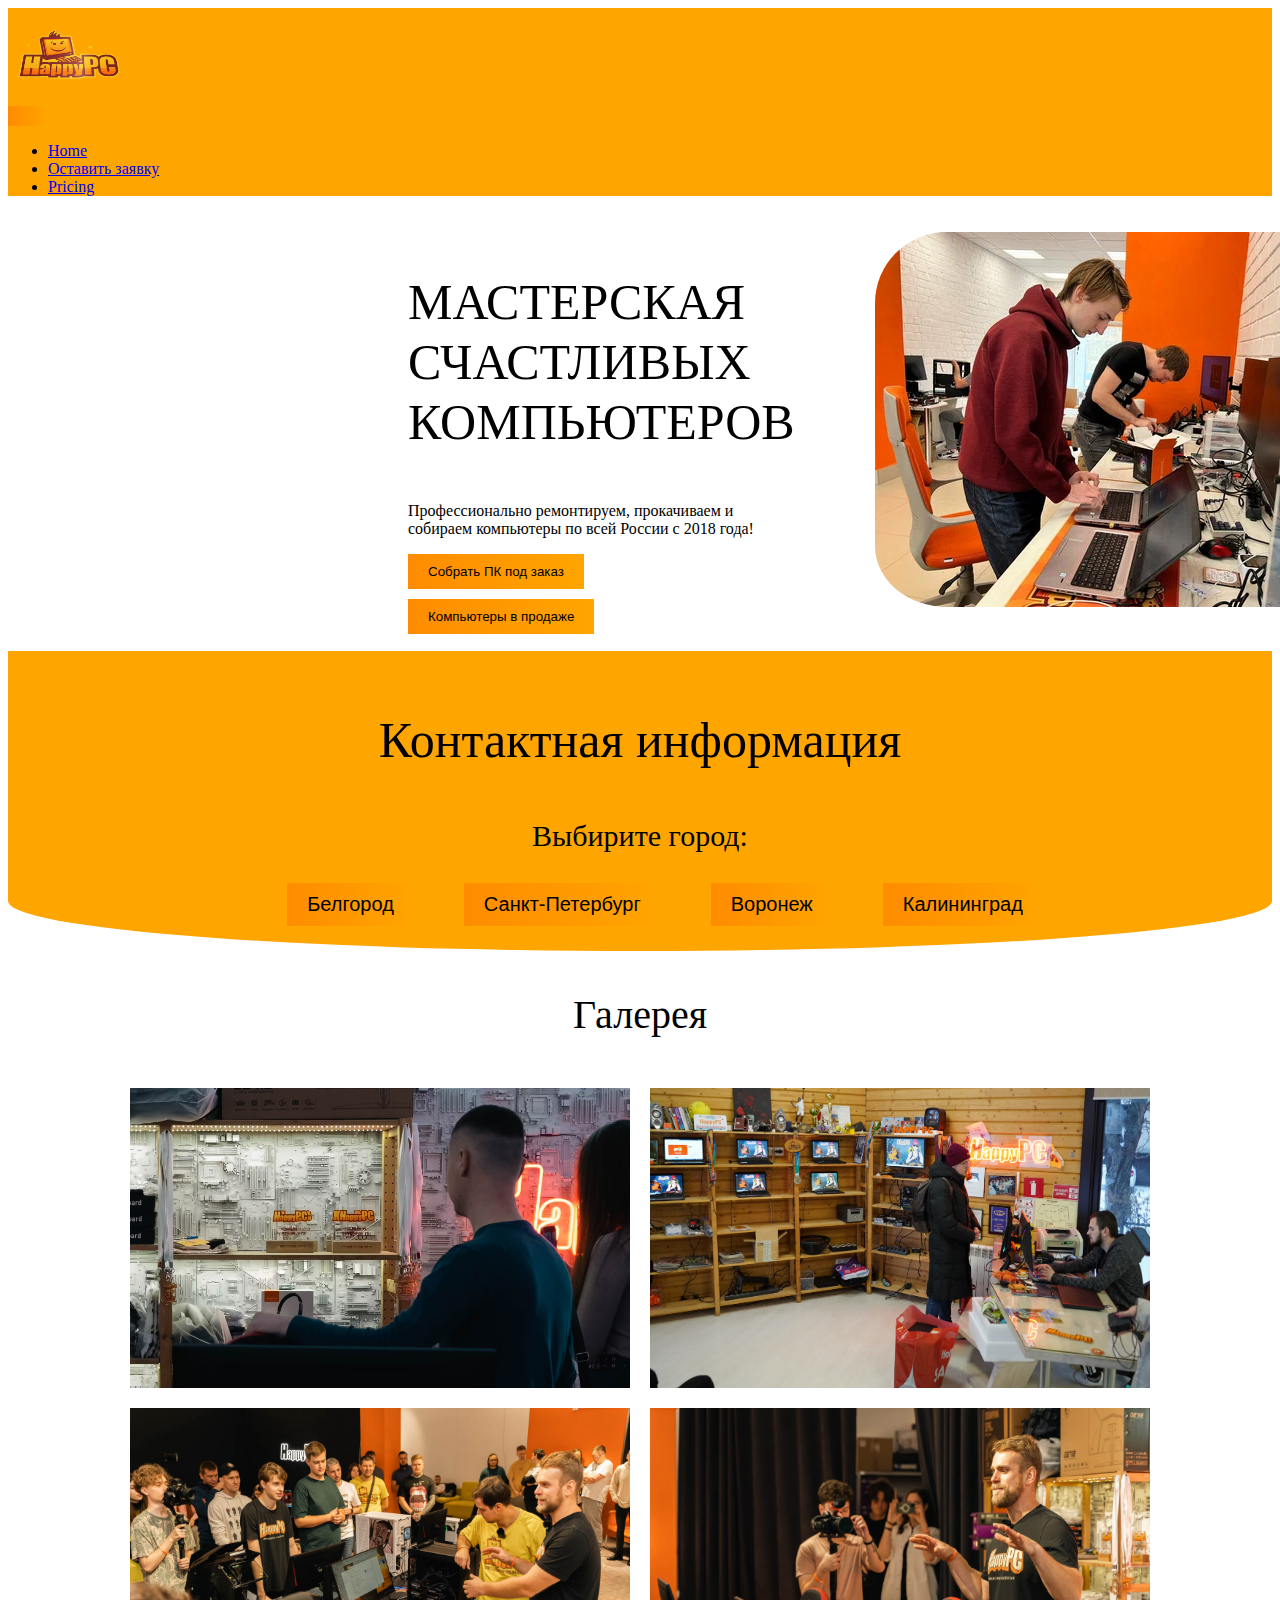
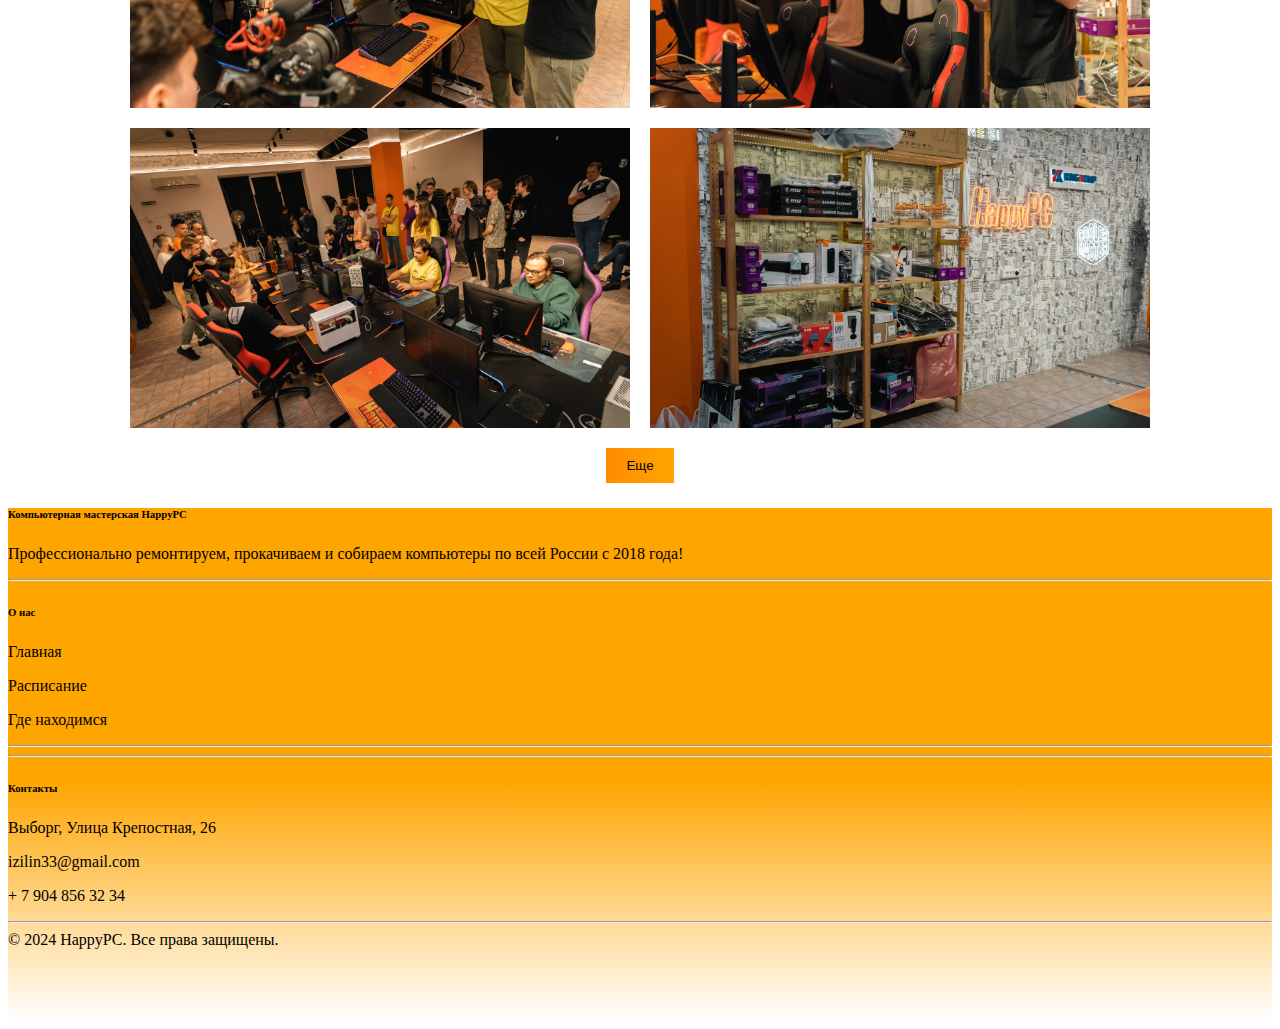
==== index.html @ 96ddf04e "commit" ====
<!DOCTYPE html>
<html lang="en">
<head>
    <meta charset="UTF-8">
    <meta name="viewport" content="width=device-width, initial-scale=1.0">
    <link href="https://cdn.jsdelivr.net/npm/bootstrap@5.0.2/dist/css/bootstrap.min.css" rel="stylesheet" integrity="sha384-EVSTQN3/azprG1Anm3QDgpJLIm9Nao0Yz1ztcQTwFspd3yD65VohhpuuCOmLASjC" crossorigin="anonymous">
    <link rel="stylesheet" href="./style/main.css">
    <link rel="stylesheet" href="./style/header.css">
    <title>Document</title>
</head>
<body>
    <div></div>
    <header>
    <nav class="navbar navbar-expand-lg">
        <div class="container-fluid">
            <div class="container-fluid">
                <a class="navbar-brand" href="#">
                  <img src="./images/logo.png" alt="" width="120" height="90" class="d-inline-block align-text-top">
                </a>
              </div>
          <button class="navbar-toggler" type="button" data-bs-toggle="collapse" data-bs-target="#navbarNav" aria-controls="navbarNav" aria-expanded="false" aria-label="Toggle navigation">
            <span class="navbar-toggler-icon"></span>
          </button>
          <div class="collapse navbar-collapse" id="navbarNav">
            <ul class="navbar-nav">
              <li class="nav-item">
                <a class="link-dark nav-link" aria-current="page" href="./index.html">Home</a>
              </li>
              <li class="nav-item">
                <a class="link-dark nav-link" href="./views/test.html">Оставить заявку</a>
              </li>
              <li class="nav-item">
                <a class="link-dark nav-link" href="#">Pricing</a>
              </li>
            </ul>
          </div>
        </div>
      </nav>   
    </header>
<nav class="main">
    <div>
        <p class="main_text">МАСТЕРСКАЯ <br>СЧАСТЛИВЫХ <br>КОМПЬЮТЕРОВ</p>
        <p>Профессионально ремонтируем, прокачиваем и собираем компьютеры по всей России с 2018 года!</p>
        <div class="but1"><button >Собрать ПК под заказ</button></div>
      <div class="but2"><button>Компьютеры в продаже</button></div>
    </div>
    <div class="main_png">
<img src="./images/photo1.png" alt="" class="main_png">
    </div>
</nav>

<nav class="info">
  <p>Контактная информация</p>
  <div><p>Выбирите город:</p></div>
  <!-- Кнопки выбора городов -->
<div class="city_but">
  <div><button onclick="openModal('Белгород')">Белгород</button></div>
  <div><button onclick="openModal('Санкт-Петербург')">Санкт-Петербург</button></div>
  <div><button onclick="openModal('Воронеж')">Воронеж</button></div>
  <div><button onclick="openModal('Калининград')">Калининград</button></div>
</div>

<!-- Модальное окно -->
<div id="myModal" class="modal">
  <div class="modal-content">
    <span class="close" onclick="closeModal()">&times;</span>
    <h2 id="cityName"></h2>
    <p id="cityInfo"></p> <!-- Информация о городе будет здесь -->
    <div id="cityMap" style="height: 400px; width: 100%;"></div> <!-- Карта будет здесь -->
  </div>
</div>
</nav>

<nav class="nav_gallery">
  <p>Галерея</p>
  <div class="gallery">
    <img src="./images/image1.jpg" alt="Изображение 1">
    <img src="./images/image2.jpg" alt="Изображение 2">
    <img src="./images/image3.jpg" alt="Изображение 3">
    <img src="./images/image4.jpg" alt="Изображение 4">
    <img src="./images/image5.jpg" alt="Изображение 5">
    <img src="./images/image6.jpg" alt="Изображение 6">

  </div>

  <button id="moreBtn">Еще</button>

  <button id="hideBtn">Скрыть</button>
</nav>

    <footer
    class=" text-lg-start text-black"
    style="
    background: rgb(255,255,255);
background: linear-gradient(0deg, rgba(255,255,255,1) 0%, rgba(255,165,0,1) 47%);"
    >
<div class="container p-4 pb-0">
<section class="">
  <div class="row">
    <div class="col-md-3 col-lg-3 col-xl-3 mx-auto mt-3">
      <h6 class="text-uppercase mb-4 font-weight-bold">
        Компьютерная мастерская HappyPC
      </h6>
      <p>
        Профессионально ремонтируем, прокачиваем и собираем компьютеры по всей России с 2018 года!
      </p>
    </div>
    <hr class="w-100 clearfix d-md-none" />
    <div class="col-md-2 col-lg-2 col-xl-2 mx-auto mt-3">
      <h6 class="text-uppercase mb-4 font-weight-bold">О нас</h6>
      <p>
        <a class="text-black link-dark">Главная</a>
      </p>
      <p>
        <a class="text-black link-dark">Расписание</a>
      </p>
      <p>
        <a class="text-black link-dark">Где находимся</a>
      </p>
    </div>
    <hr class="w-100 clearfix d-md-none" />
    <hr class="w-100 clearfix d-md-none" />
    <div class="col-md-4 col-lg-3 col-xl-3 mx-auto mt-3">
      <h6 class="text-uppercase mb-4 font-weight-bold">Контакты</h6>
      <p><i class="fas fa-home mr-3"></i> Выборг, Улица Крепостная, 26</p>
      <p><i class="fas fa-envelope mr-3"></i> izilin33@gmail.com</p>
      <p><i class="fas fa-phone mr-3"></i> + 7 904 856 32 34</p>
    </div>
  </div>
</section>
<hr class="my-3">
<section class="p-3 pt-0">
  <div class="row d-flex align-items-center">
    <div class="col-md-7 col-lg-8 text-center text-md-start">
      <div >
        © 2024 HappyPC. Все права защищены.  
      </div>
    </div>
    <div class="col-md-5 col-lg-4 ml-lg-0 text-center text-md-end">
      <div class="header_logo_flex">
        <div><a href="https://vk.com/muzei_peresheika"><img src="./image/vk-logo.png" alt="" class="head_logo"></a></div>
        <div><a href="https://www.youtube.com/channel/UCB0Msej1hYHItmhLe5W6uoQ"><img src="./image/youtube-logo.png" alt="" class="head_logo"></a></div>
        <div><a href="adres.html"><img src="./image/map-logo.png" alt="" class="head_logo"></a></div>
        <div><a href="mailto:izilin33@gmail.com"><img src="./image/email-logo.png" alt="" class="head_logo"></a></div>
      </div>
    </div>
  </div>
</section>
</div>
</footer>
<script src="https://cdn.jsdelivr.net/npm/bootstrap@5.0.2/dist/js/bootstrap.bundle.min.js" integrity="sha384-MrcW6ZMFYlzcLA8Nl+NtUVF0sA7MsXsP1UyJoMp4YLEuNSfAP+JcXn/tWtIaxVXM" crossorigin="anonymous"></script>
<script src="./scrypt/gallery.js"></script>
</body>
</html>
---- style/main.css ----
.main{
    width: 700px;
    padding-left: 400px;
    display: flex;
}
.main_text{
    padding-top: 10px;
    font-size: 50px;
    line-height: 1.2;
}
.main_png{
    padding: 10px 20px 20px 40px;
} 

.main_png{
    border-radius: 20%;
}
.but1{
    padding-bottom: 10px;
}

nav.info{
background-color: #ffa500;
border-top-left-radius: 50% -50px;
  border-top-right-radius: 50% -50px;
  border-bottom-left-radius: 50% 50px;
  border-bottom-right-radius: 50% 50px;
  padding: 10px; /* Задайте необходимый отступ */
}
.info>p{
    text-align: center;
    font-size: 50px;
}
.info>div>p{
    text-align: center;
    font-size: 30px;
}
.city_but{
    display: flex;
    justify-content: center;
}
.city_but>div{
    padding-left: 50px;
    padding-bottom: 15px;
}
.city_but>div>button{
    font-size: 20px;
}

.nav_gallery>p{
    text-align: center;
    font-size: 40px;
}
.gallery {
    display: flex;
    flex-wrap: wrap;
    justify-content: center;
  }

  .gallery img {
    width: 500px; /* Измененная ширина */
    height: 300px; /* Измененная высота */
    margin: 10px;
    opacity: 1;
    transition: opacity 0.5s ease; /* Плавный переход для непрозрачности */
  }

  .additional {
    opacity: 0; /* Изначальная непрозрачность для дополнительных изображений */
  }

  #moreBtn {
    margin: 10px auto; /* Устанавливаем отступы по верхнему и нижнему краям и автоматическое выравнивание по горизонтали */
    display: block; /* Делаем кнопку блочным элементом, чтобы отступы применялись корректно */
    text-align: center; /* Выравниваем текст по центру */
  }

  #hideBtn {
    margin: 10px auto; /* Устанавливаем отступы по верхнему и нижнему краям и автоматическое выравнивание по горизонтали */
    display: none; /* Скрыть кнопку "Скрыть" по умолчанию */
    text-align: center; /* Выравниваем текст по центру */
  }
button {
    background: linear-gradient(to right, #ff8c00, #ffa500); /* Оранжевый градиент */
    color: #000; /* Черный цвет текста */
    border: none; /* Убираем границу */
    padding: 10px 20px; /* Отступы внутри кнопки */
    cursor: pointer; /* Изменяем курсор при наведении */
    transition: all 0.3s ease; /* Плавный переход */
  }
  /* Hover эффект */
  button:hover {
    transform: scale(1.05); /* Увеличение кнопки при наведении */
  }
      /* Стили для модального окна */
      .modal {
        display: none; /* Скрываем модальное окно по умолчанию */
        position: fixed;
        z-index: 1;
        left: 0;
        top: 0;
        width: 100%;
        height: 100%;
        overflow: auto;
        background-color: rgb(0,0,0);
        background-color: rgba(0,0,0,0.4);
      }
      
      .modal-content {
        background-color: #fefefe;
        margin: 15% auto;
        padding: 20px;
        border: 1px solid #888;
        width: 80%;
        text-align: center; /* Центрируем текст */
        position: relative;
      }
      
      .close {
        color: #aaa;
        position: absolute;
        top: 0;
        right: 10px;
        font-size: 28px;
        font-weight: bold;
        cursor: pointer;
      }
      
      .close:hover,
      .close:focus {
        color: black;
        text-decoration: none;
      }
---- style/header.css ----
header{
    background-color: #ffa500;
}
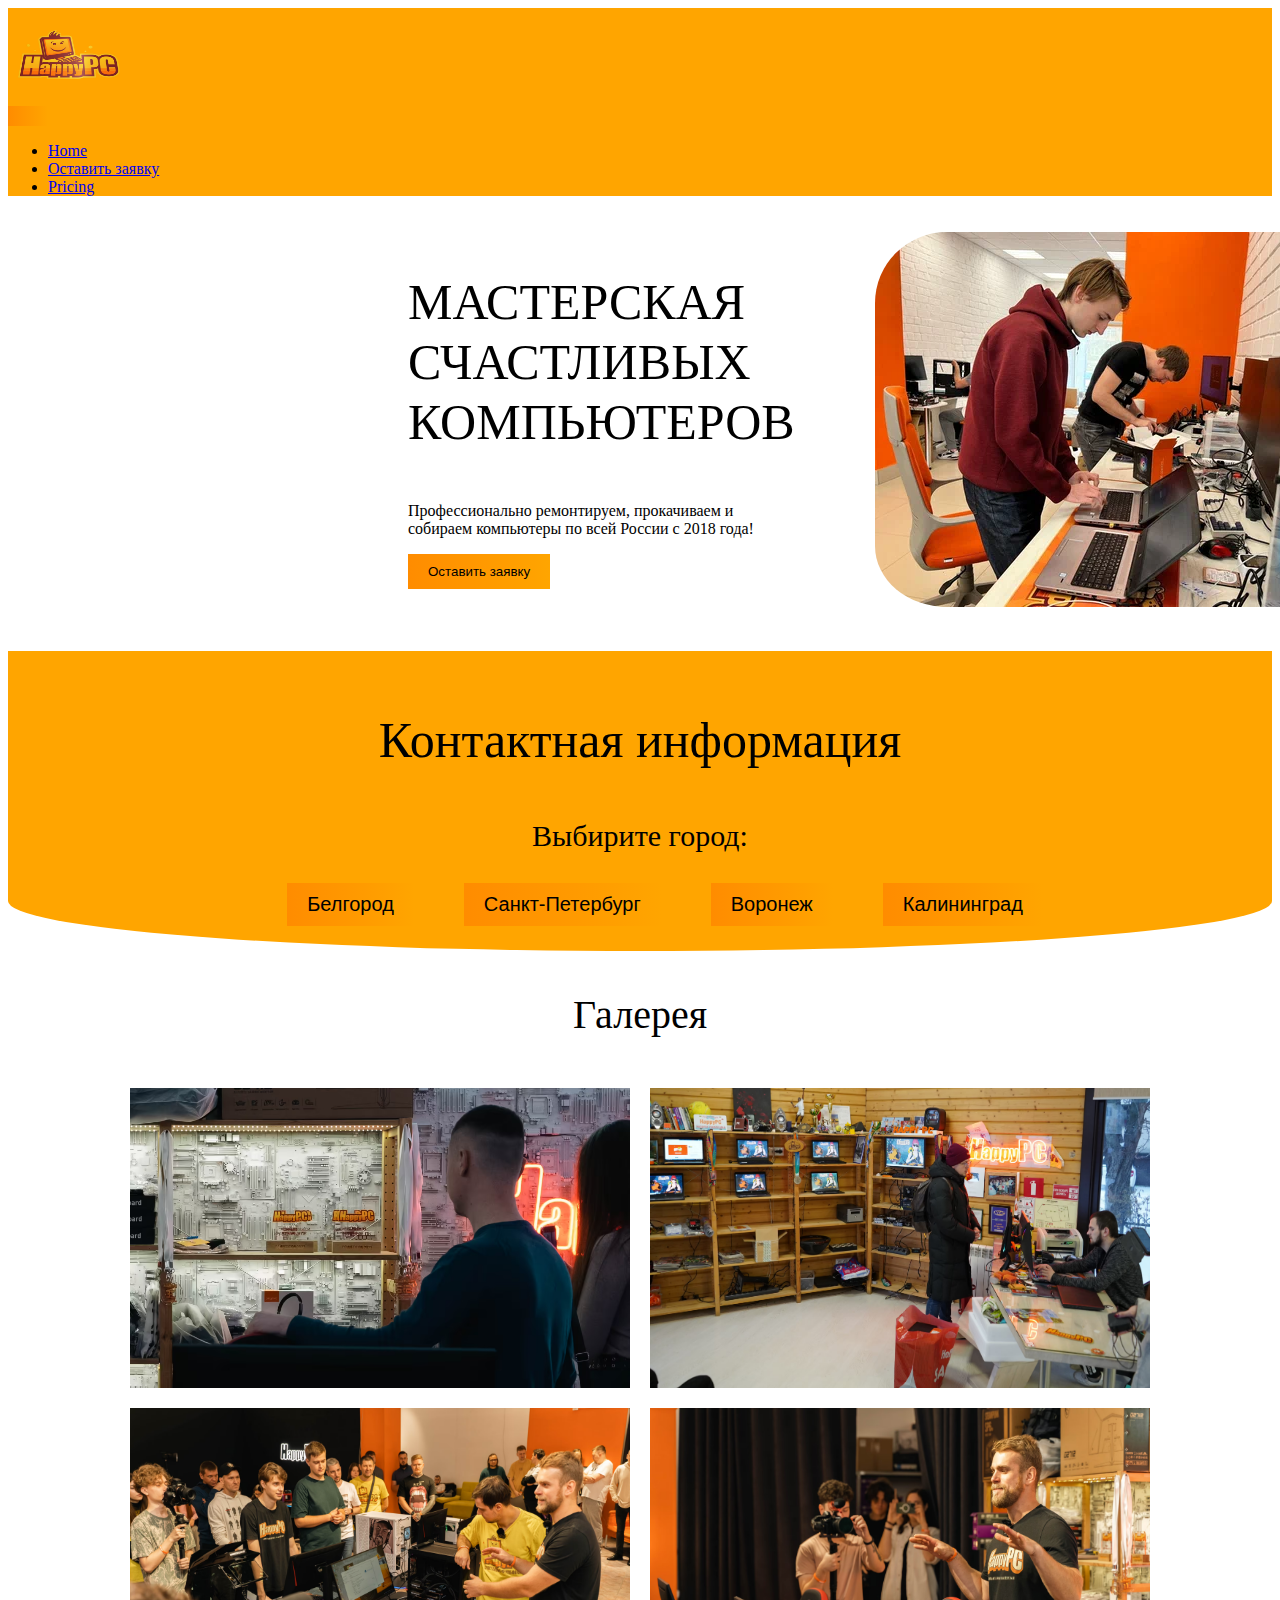
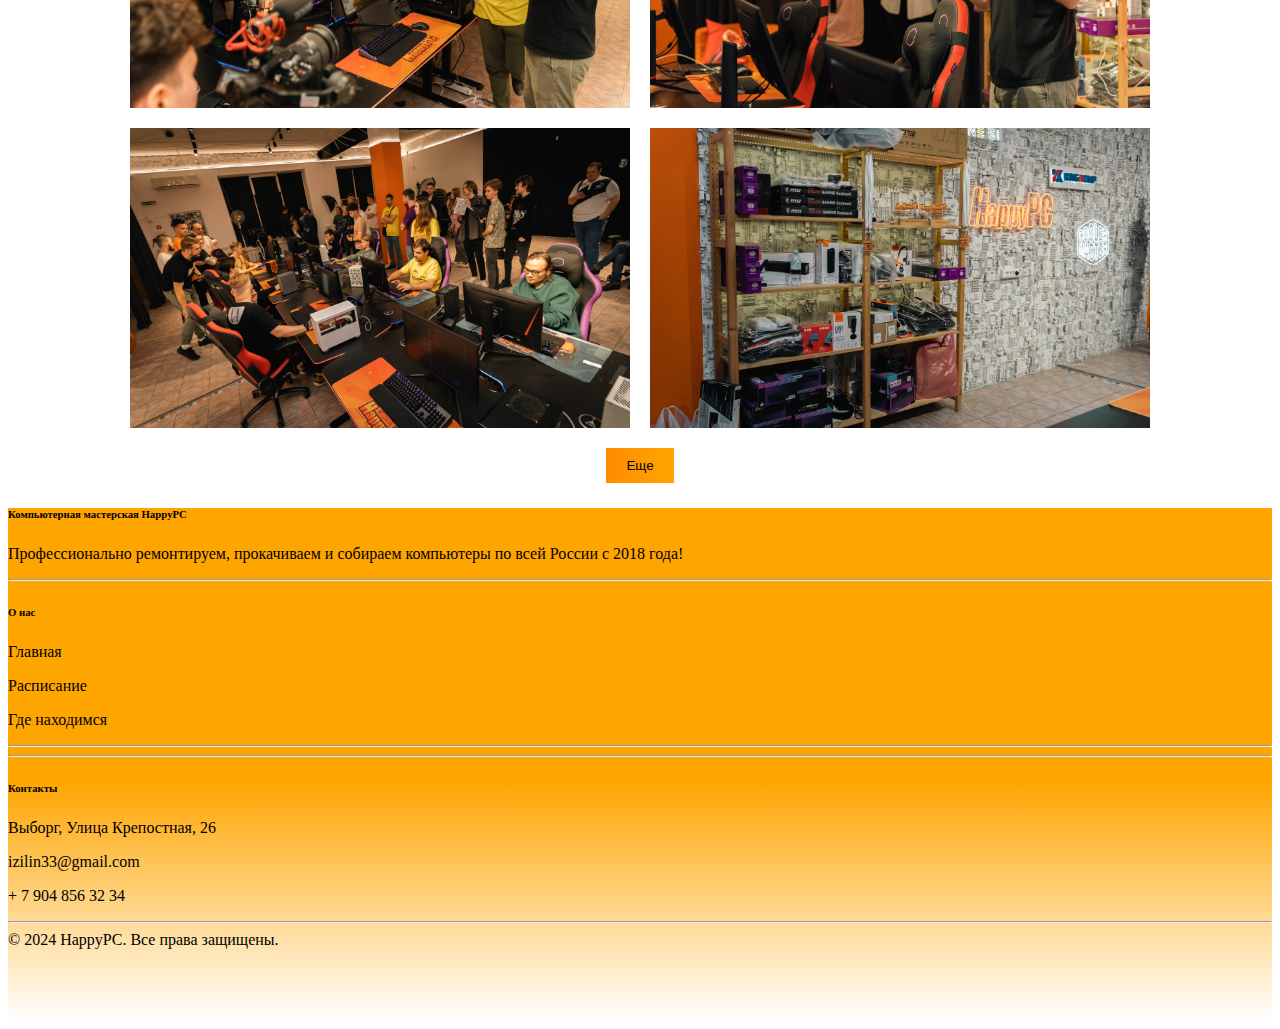
==== commit 831bdea4: "commit" ====
--- a/index.html
+++ b/index.html
@@ -41,8 +41,8 @@
     <div>
         <p class="main_text">МАСТЕРСКАЯ <br>СЧАСТЛИВЫХ <br>КОМПЬЮТЕРОВ</p>
         <p>Профессионально ремонтируем, прокачиваем и собираем компьютеры по всей России с 2018 года!</p>
-        <div class="but1"><button >Собрать ПК под заказ</button></div>
-      <div class="but2"><button>Компьютеры в продаже</button></div>
+        <div class="but1"><button >Оставить заявку</button></div>
+
     </div>
     <div class="main_png">
 <img src="./images/photo1.png" alt="" class="main_png">
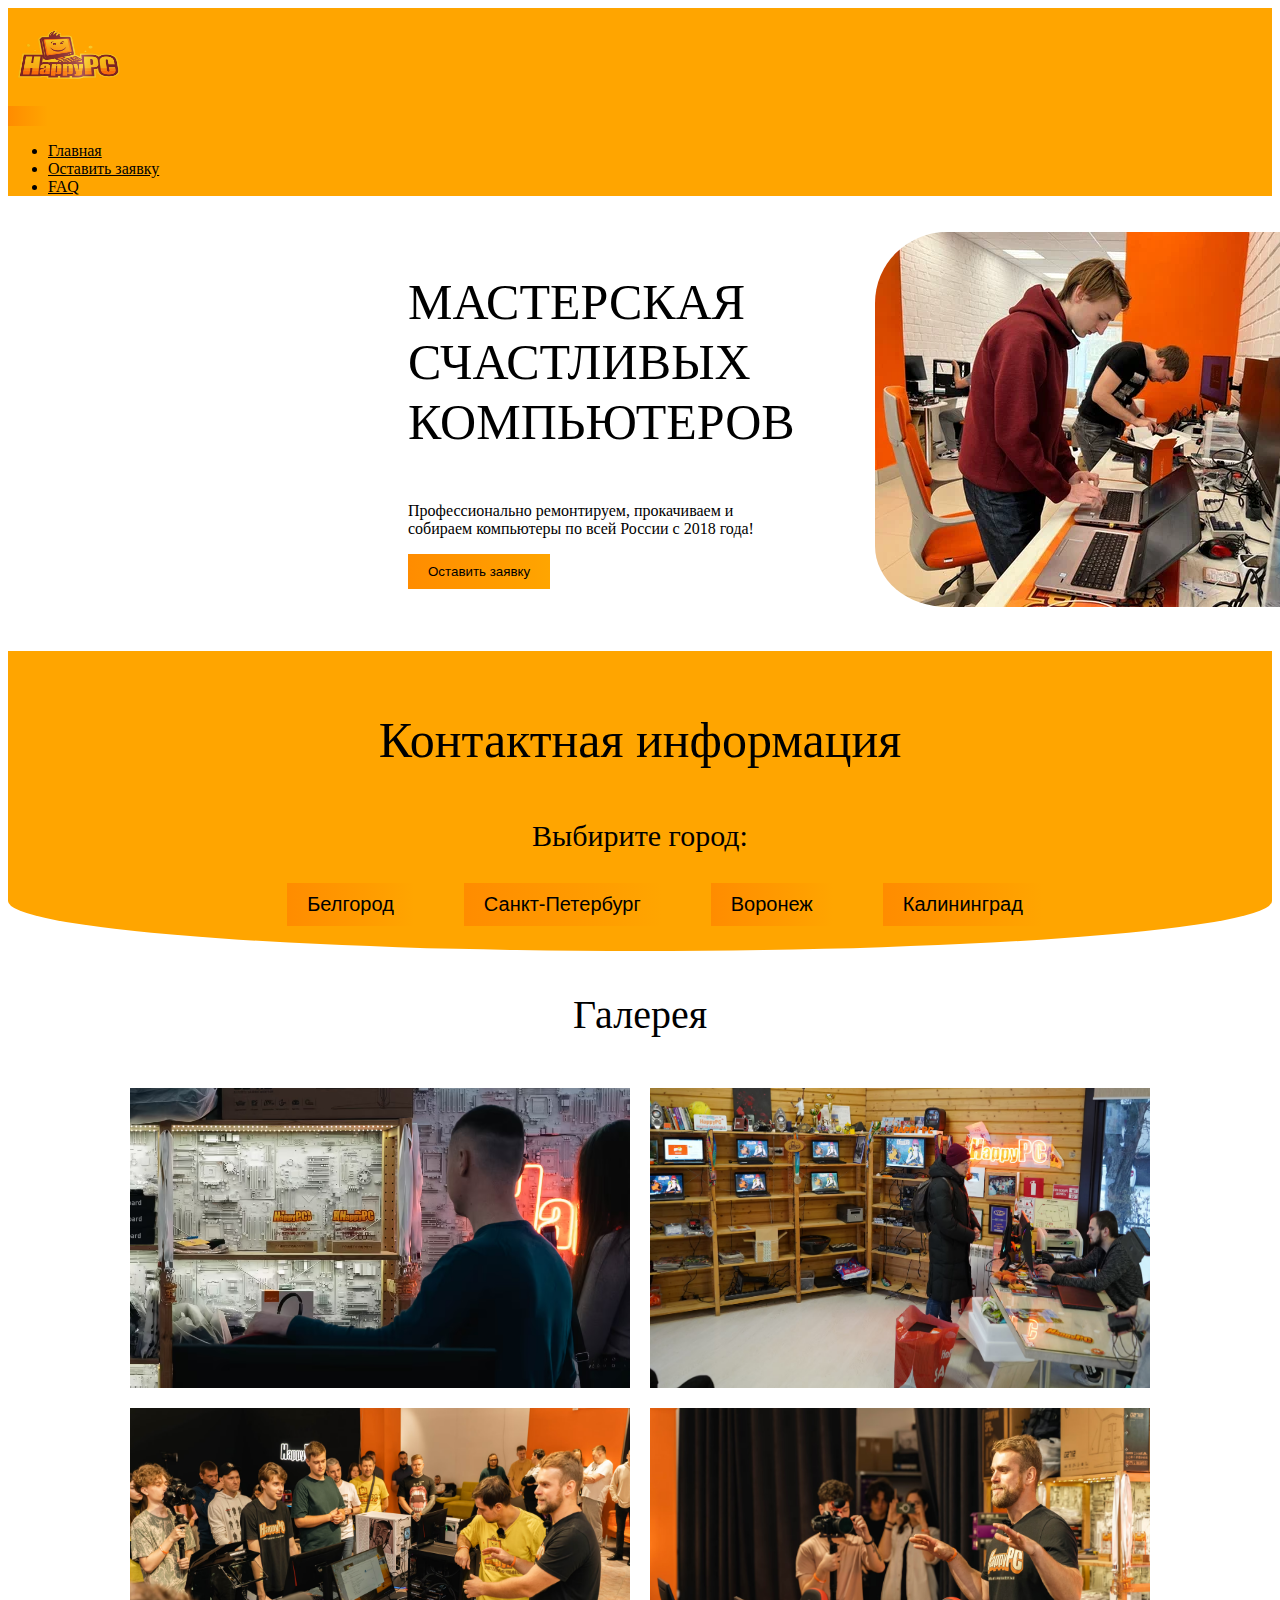
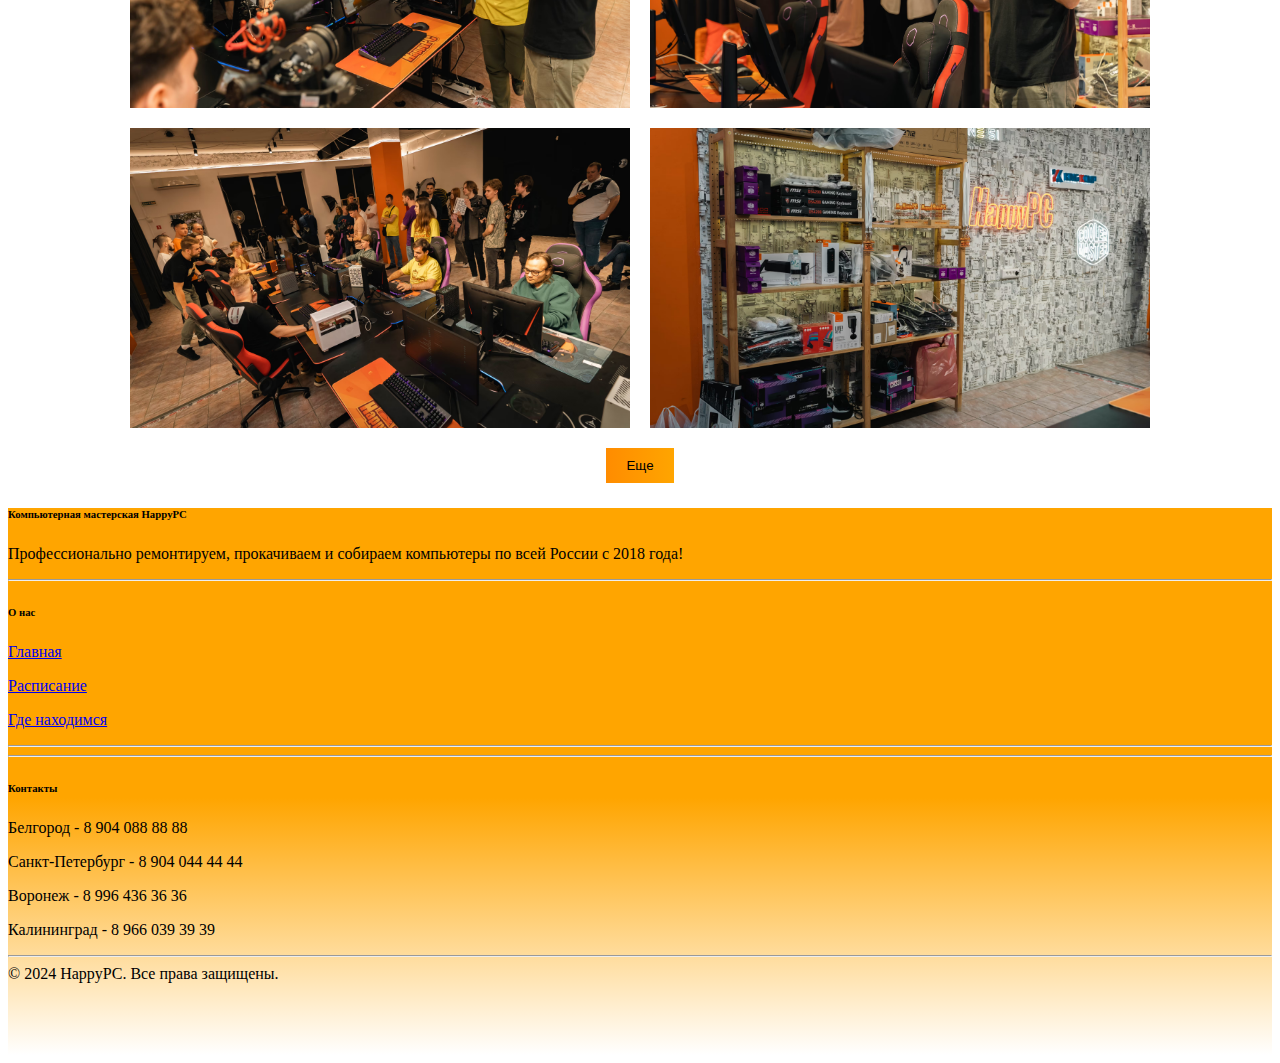
==== commit 5f98cc04: "commit" ====
--- a/index.html
+++ b/index.html
@@ -6,15 +6,15 @@
     <link href="https://cdn.jsdelivr.net/npm/bootstrap@5.0.2/dist/css/bootstrap.min.css" rel="stylesheet" integrity="sha384-EVSTQN3/azprG1Anm3QDgpJLIm9Nao0Yz1ztcQTwFspd3yD65VohhpuuCOmLASjC" crossorigin="anonymous">
     <link rel="stylesheet" href="./style/main.css">
     <link rel="stylesheet" href="./style/header.css">
-    <title>Document</title>
+    <title>Главная</title>
 </head>
 <body>
     <div></div>
     <header>
-    <nav class="navbar navbar-expand-lg">
+    <nav class="navbar navbar-expand-lg" id="main">
         <div class="container-fluid">
             <div class="container-fluid">
-                <a class="navbar-brand" href="#">
+                <a class="navbar-brand" href="./index.html">
                   <img src="./images/logo.png" alt="" width="120" height="90" class="d-inline-block align-text-top">
                 </a>
               </div>
@@ -22,15 +22,15 @@
             <span class="navbar-toggler-icon"></span>
           </button>
           <div class="collapse navbar-collapse" id="navbarNav">
-            <ul class="navbar-nav">
+            <ul class="navbar-nav head">
               <li class="nav-item">
-                <a class="link-dark nav-link" aria-current="page" href="./index.html">Home</a>
+                <a class="link-dark nav-link" aria-current="page" href="./index.html">Главная</a>
               </li>
               <li class="nav-item">
                 <a class="link-dark nav-link" href="./views/test.html">Оставить заявку</a>
               </li>
               <li class="nav-item">
-                <a class="link-dark nav-link" href="#">Pricing</a>
+                <a class="link-dark nav-link" href="./views/faq.html">FAQ</a>
               </li>
             </ul>
           </div>
@@ -49,7 +49,7 @@
     </div>
 </nav>
 
-<nav class="info">
+<nav class="info" id="contact">
   <p>Контактная информация</p>
   <div><p>Выбирите город:</p></div>
   <!-- Кнопки выбора городов -->
@@ -109,22 +109,23 @@
     <div class="col-md-2 col-lg-2 col-xl-2 mx-auto mt-3">
       <h6 class="text-uppercase mb-4 font-weight-bold">О нас</h6>
       <p>
-        <a class="text-black link-dark">Главная</a>
+        <a class="text-black link-dark" href="#main">Главная</a>
       </p>
       <p>
-        <a class="text-black link-dark">Расписание</a>
+        <a class="text-black link-dark" href="#contact">Расписание</a>
       </p>
       <p>
-        <a class="text-black link-dark">Где находимся</a>
+        <a class="text-black link-dark" href="#contact">Где находимся</a>
       </p>
     </div>
     <hr class="w-100 clearfix d-md-none" />
     <hr class="w-100 clearfix d-md-none" />
     <div class="col-md-4 col-lg-3 col-xl-3 mx-auto mt-3">
       <h6 class="text-uppercase mb-4 font-weight-bold">Контакты</h6>
-      <p><i class="fas fa-home mr-3"></i> Выборг, Улица Крепостная, 26</p>
-      <p><i class="fas fa-envelope mr-3"></i> izilin33@gmail.com</p>
-      <p><i class="fas fa-phone mr-3"></i> + 7 904 856 32 34</p>
+      <p><i class="fas fa-home mr-3"></i> Белгород - 8 904 088 88 88</p>
+      <p><i class="fas fa-envelope mr-3"></i> Санкт-Петербург - 8 904 044 44 44</p>
+      <p><i class="fas fa-phone mr-3"></i> Воронеж - 8 996 436 36 36</p>
+      <p><i class="fas fa-phone mr-3"></i> Калининград - 8 966 039 39 39</p>
     </div>
   </div>
 </section>
--- a/style/header.css
+++ b/style/header.css
@@ -2,3 +2,14 @@
 header{
     background-color: #ffa500;
 }
+.head{
+    width: 300px;
+}
+.navbar-nav .nav-link {
+    color: black; /* Цвет текста */
+    transition: color 0.3s; /* Плавное изменение цвета при hover */
+  }
+  
+  .navbar-nav .nav-link:hover {
+    color: rgb(255, 255, 255); /* Цвет текста при hover */
+  }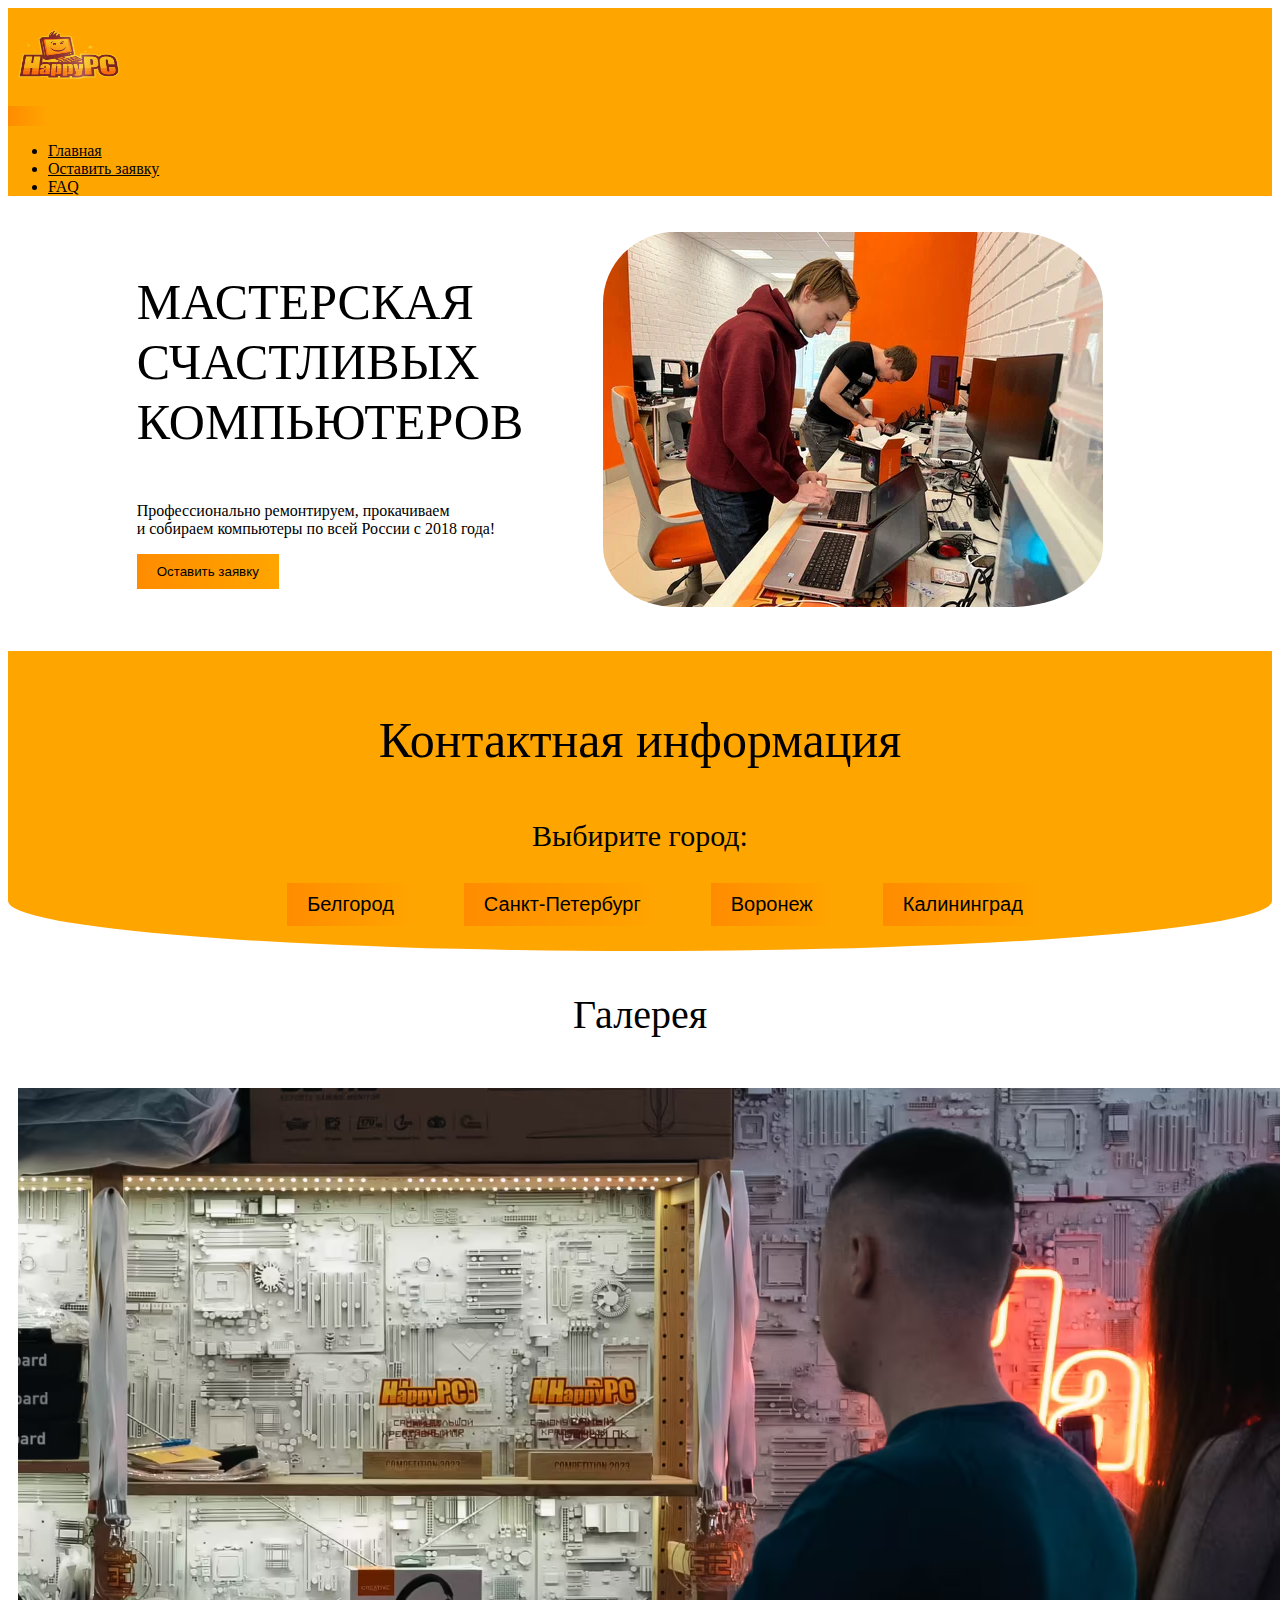
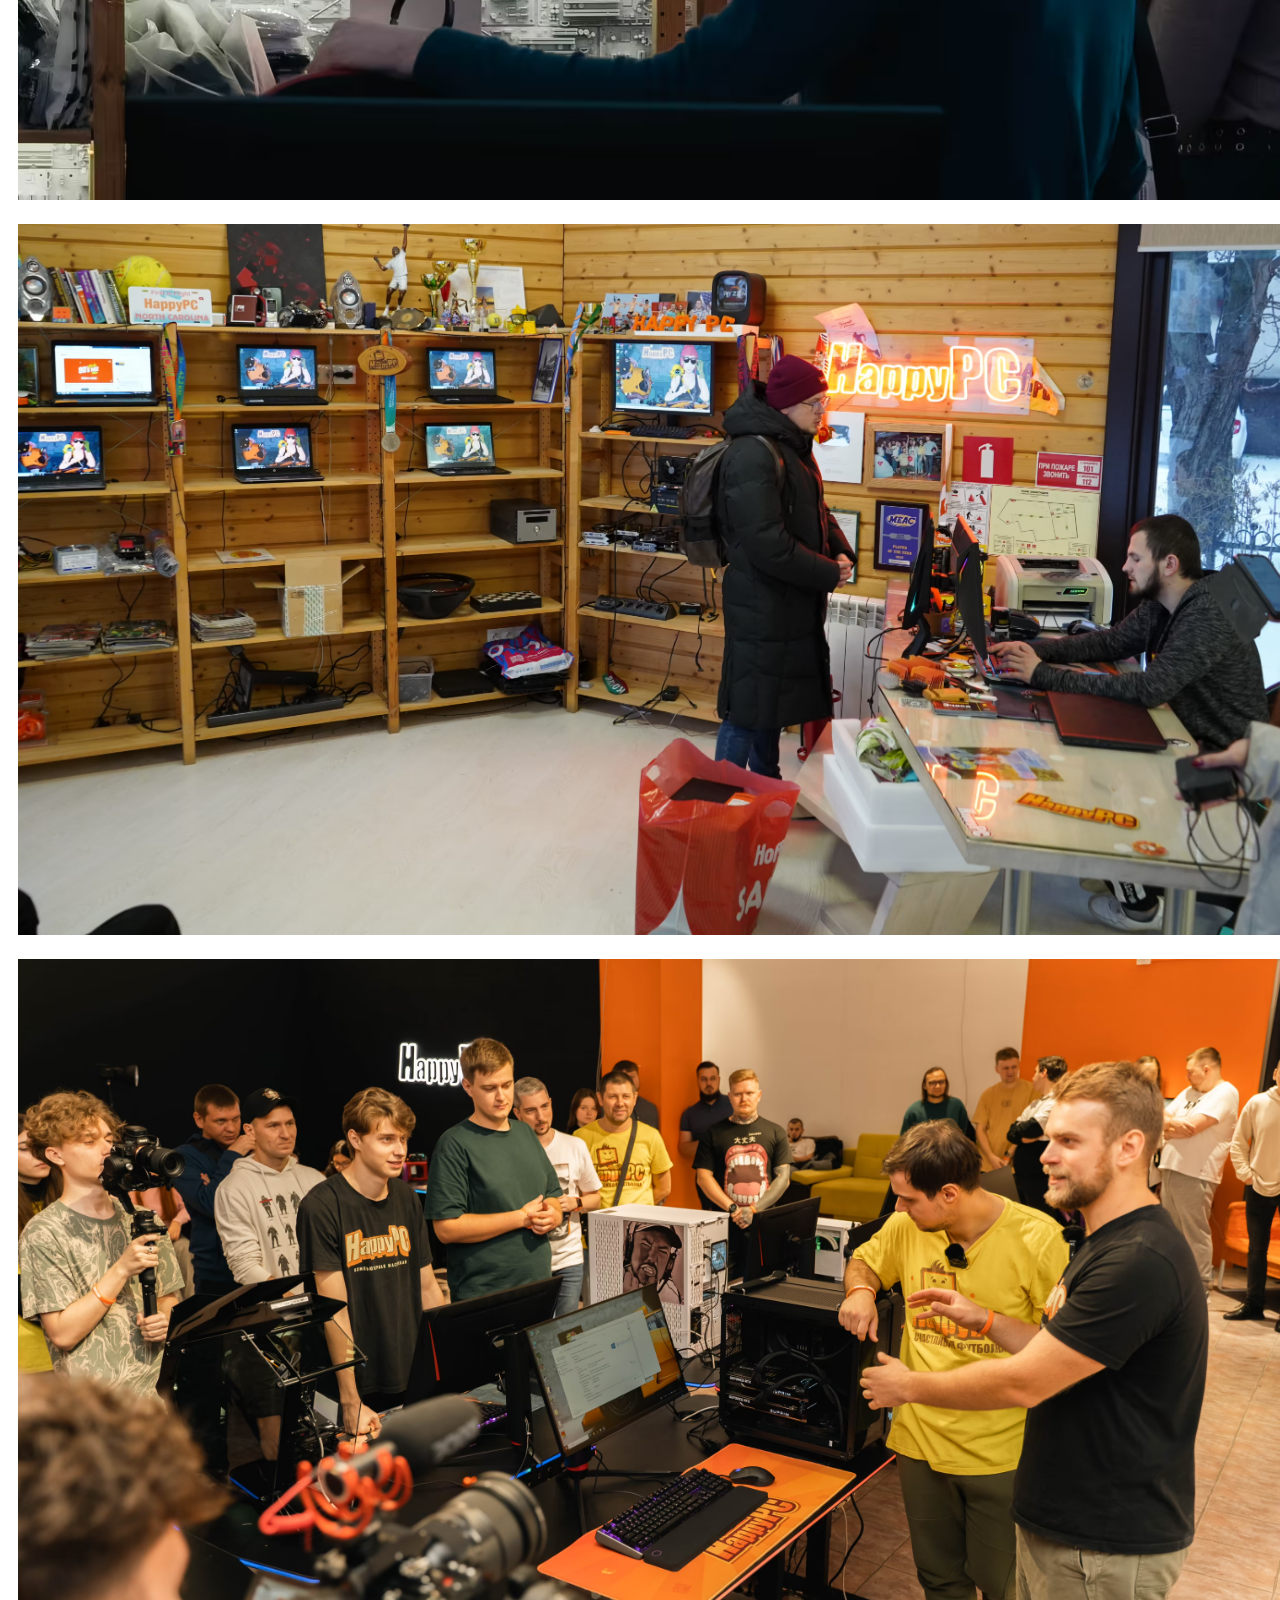
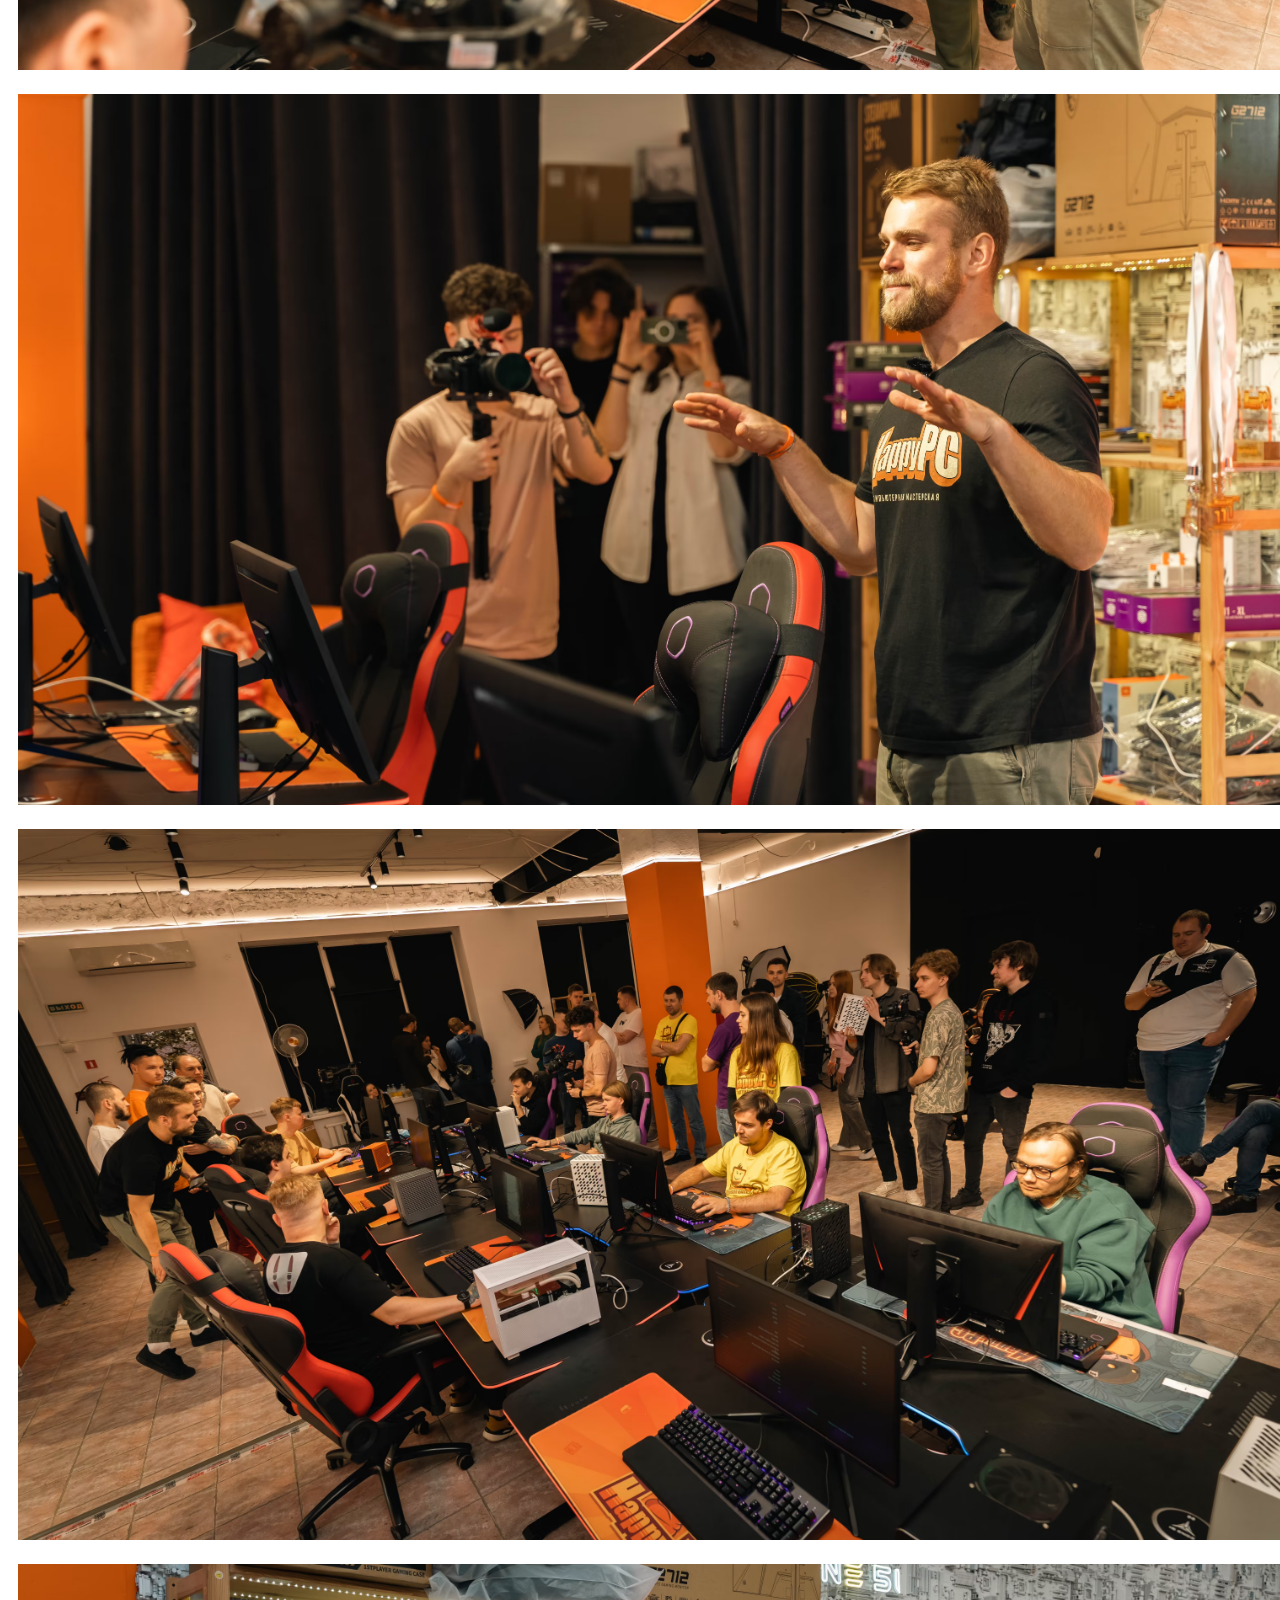
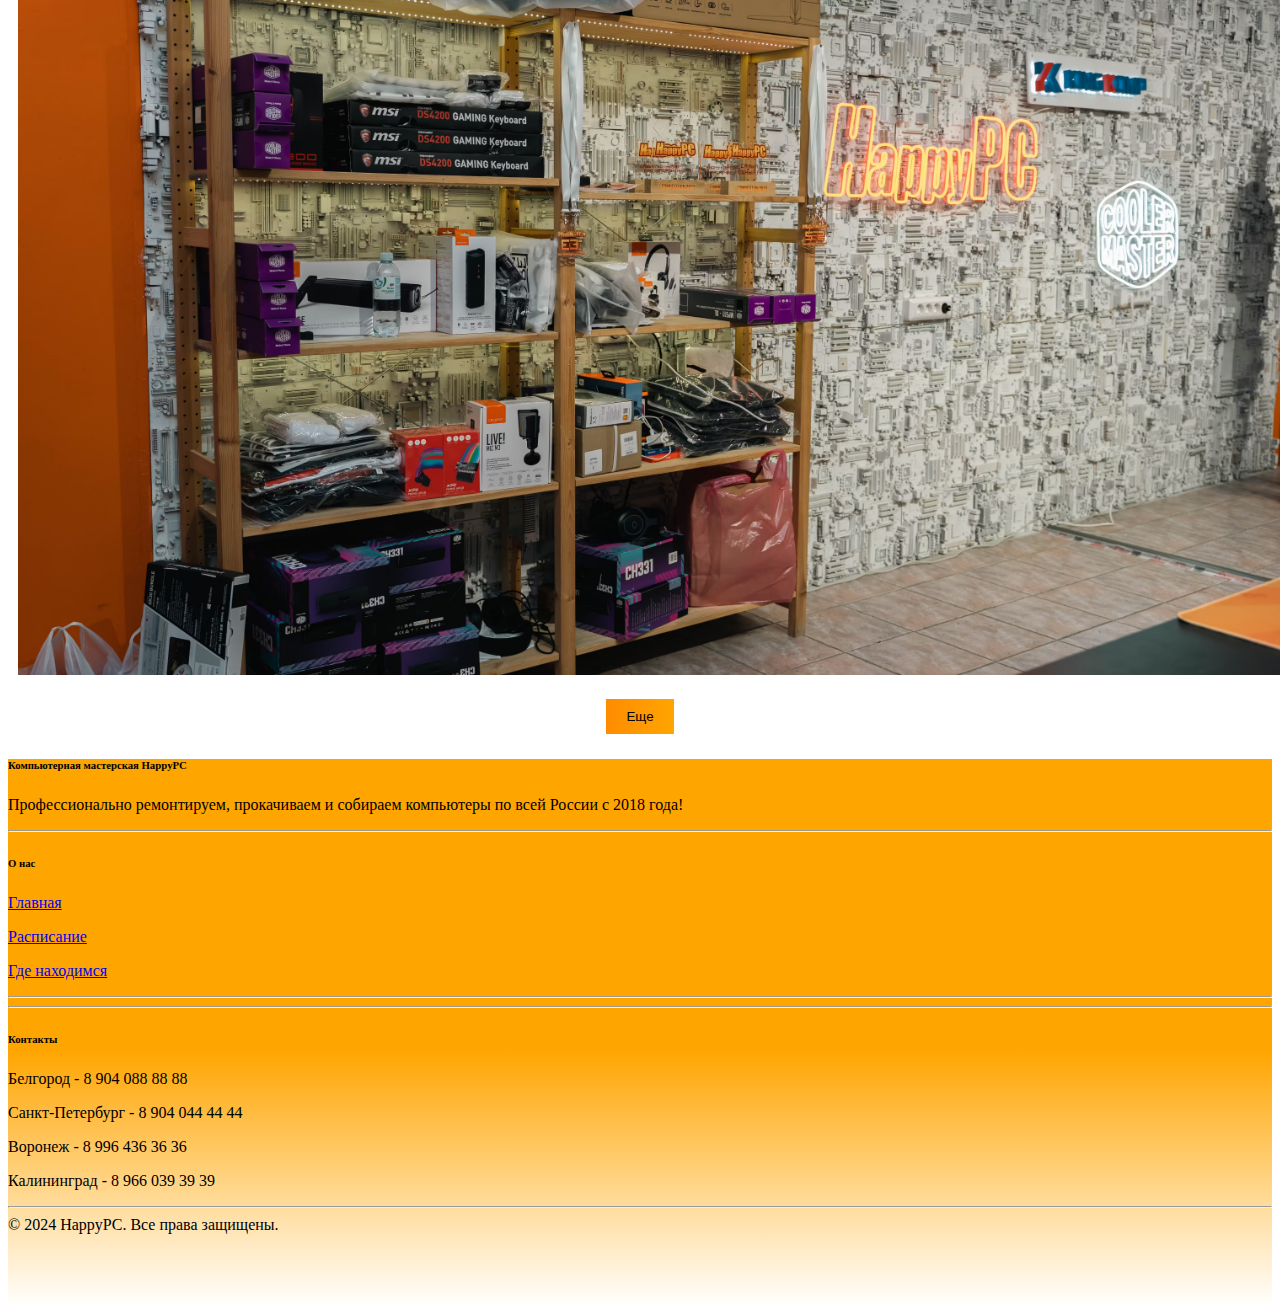
==== commit f8776c13: "commit" ====
--- a/index.html
+++ b/index.html
@@ -6,6 +6,7 @@
     <link href="https://cdn.jsdelivr.net/npm/bootstrap@5.0.2/dist/css/bootstrap.min.css" rel="stylesheet" integrity="sha384-EVSTQN3/azprG1Anm3QDgpJLIm9Nao0Yz1ztcQTwFspd3yD65VohhpuuCOmLASjC" crossorigin="anonymous">
     <link rel="stylesheet" href="./style/main.css">
     <link rel="stylesheet" href="./style/header.css">
+    <link rel="stylesheet" href="./media/adaptatiom.css">
     <title>Главная</title>
 </head>
 <body>
@@ -37,17 +38,20 @@
         </div>
       </nav>   
     </header>
-<nav class="main">
+        <nav class="main">
     <div>
         <p class="main_text">МАСТЕРСКАЯ <br>СЧАСТЛИВЫХ <br>КОМПЬЮТЕРОВ</p>
-        <p>Профессионально ремонтируем, прокачиваем и собираем компьютеры по всей России с 2018 года!</p>
-        <div class="but1"><button >Оставить заявку</button></div>
+        <p>Профессионально ремонтируем, прокачиваем <br> и собираем компьютеры по всей России с 2018 года!</p>
+        <form action="./views/test.html" target="_self">
+          <div class="but1"><button>Оставить заявку</button></div>
+      </form>
+    </div>
 
-    </div>
     <div class="main_png">
-<img src="./images/photo1.png" alt="" class="main_png">
+      <img src="./images/photo1.png" alt="" class="main_png">
     </div>
 </nav>
+
 
 <nav class="info" id="contact">
   <p>Контактная информация</p>
@@ -65,23 +69,37 @@
   <div class="modal-content">
     <span class="close" onclick="closeModal()">&times;</span>
     <h2 id="cityName"></h2>
-    <p id="cityInfo"></p> <!-- Информация о городе будет здесь -->
-    <div id="cityMap" style="height: 400px; width: 100%;"></div> <!-- Карта будет здесь -->
+    <div class="flex-container">
+      <div class="city-map" id="cityMap"></div>
+      <div class="city-info" id="cityInfo"></div>
+    </div>
   </div>
 </div>
 </nav>
+<div class="container">
+  <div class="row">
+  <div class="col-12">
+<nav class="nav_gallery">
 
-<nav class="nav_gallery">
   <p>Галерея</p>
+  </div>
+  </div>
+  </div>
+  <div class="container">
+    <div class="row">
   <div class="gallery">
-    <img src="./images/image1.jpg" alt="Изображение 1">
-    <img src="./images/image2.jpg" alt="Изображение 2">
-    <img src="./images/image3.jpg" alt="Изображение 3">
-    <img src="./images/image4.jpg" alt="Изображение 4">
-    <img src="./images/image5.jpg" alt="Изображение 5">
-    <img src="./images/image6.jpg" alt="Изображение 6">
+    <div class="col-12 col-sm-12 col-md-6 col-lg-8 col-xl-6"><img src="./images/image1.jpg" alt="Изображение 1"></div>
+    <div class="col-12 col-sm-12 col-md-6 col-lg-8 col-xl-6"><img src="./images/image2.jpg" alt="Изображение 2"></div>
+    <div class="col-12 col-sm-12 col-md-6 col-lg-8 col-xl-6"><img src="./images/image3.jpg" alt="Изображение 3"></div>
+    <div class="col-12 col-sm-12 col-md-6 col-lg-8 col-xl-6"><img src="./images/image4.jpg" alt="Изображение 4"></div>
+    <div class="col-12 col-sm-12 col-md-6 col-lg-8 col-xl-6"><img src="./images/image5.jpg" alt="Изображение 5"></div>
+    <div class="col-12 col-sm-12 col-md-6 col-lg-8 col-xl-6"><img src="./images/image6.jpg" alt="Изображение 6"></div>
+
 
   </div>
+</div>
+</div>
+</div>
 
   <button id="moreBtn">Еще</button>
 
--- a/style/main.css
+++ b/style/main.css
@@ -1,7 +1,6 @@
 .main{
-    width: 700px;
-    padding-left: 400px;
-    display: flex;
+  display: flex;
+  justify-content: center;
 }
 .main_text{
     padding-top: 10px;
@@ -9,12 +8,11 @@
     line-height: 1.2;
 }
 .main_png{
+  max-width: 100%;
     padding: 10px 20px 20px 40px;
+    border-radius: 20%;
 } 
 
-.main_png{
-    border-radius: 20%;
-}
 .but1{
     padding-bottom: 10px;
 }
@@ -57,10 +55,10 @@
     justify-content: center;
   }
 
-  .gallery img {
-    width: 500px; /* Измененная ширина */
-    height: 300px; /* Измененная высота */
+  .gallery>div>img {
+    max-width: 100%;
     margin: 10px;
+    padding-right: 10px;
     opacity: 1;
     transition: opacity 0.5s ease; /* Плавный переход для непрозрачности */
   }
@@ -130,4 +128,21 @@
       .close:focus {
         color: black;
         text-decoration: none;
+      }
+      .modal-content {
+        display: flex;
+        flex-direction: column;
+      }
+      
+      .flex-container {
+        display: flex;
+      }
+      
+      .city-map {
+        flex: 1;
+      }
+      
+      .city-info {
+        flex: 2;
+        font-size: 20px; /* Увеличиваем размер текста на 25px */
       }--- a/media/adaptatiom.css
+++ b/media/adaptatiom.css
@@ -0,0 +1,5 @@
+@media (max-width: 900px) {
+    .main_png {
+        display: none;
+    }
+}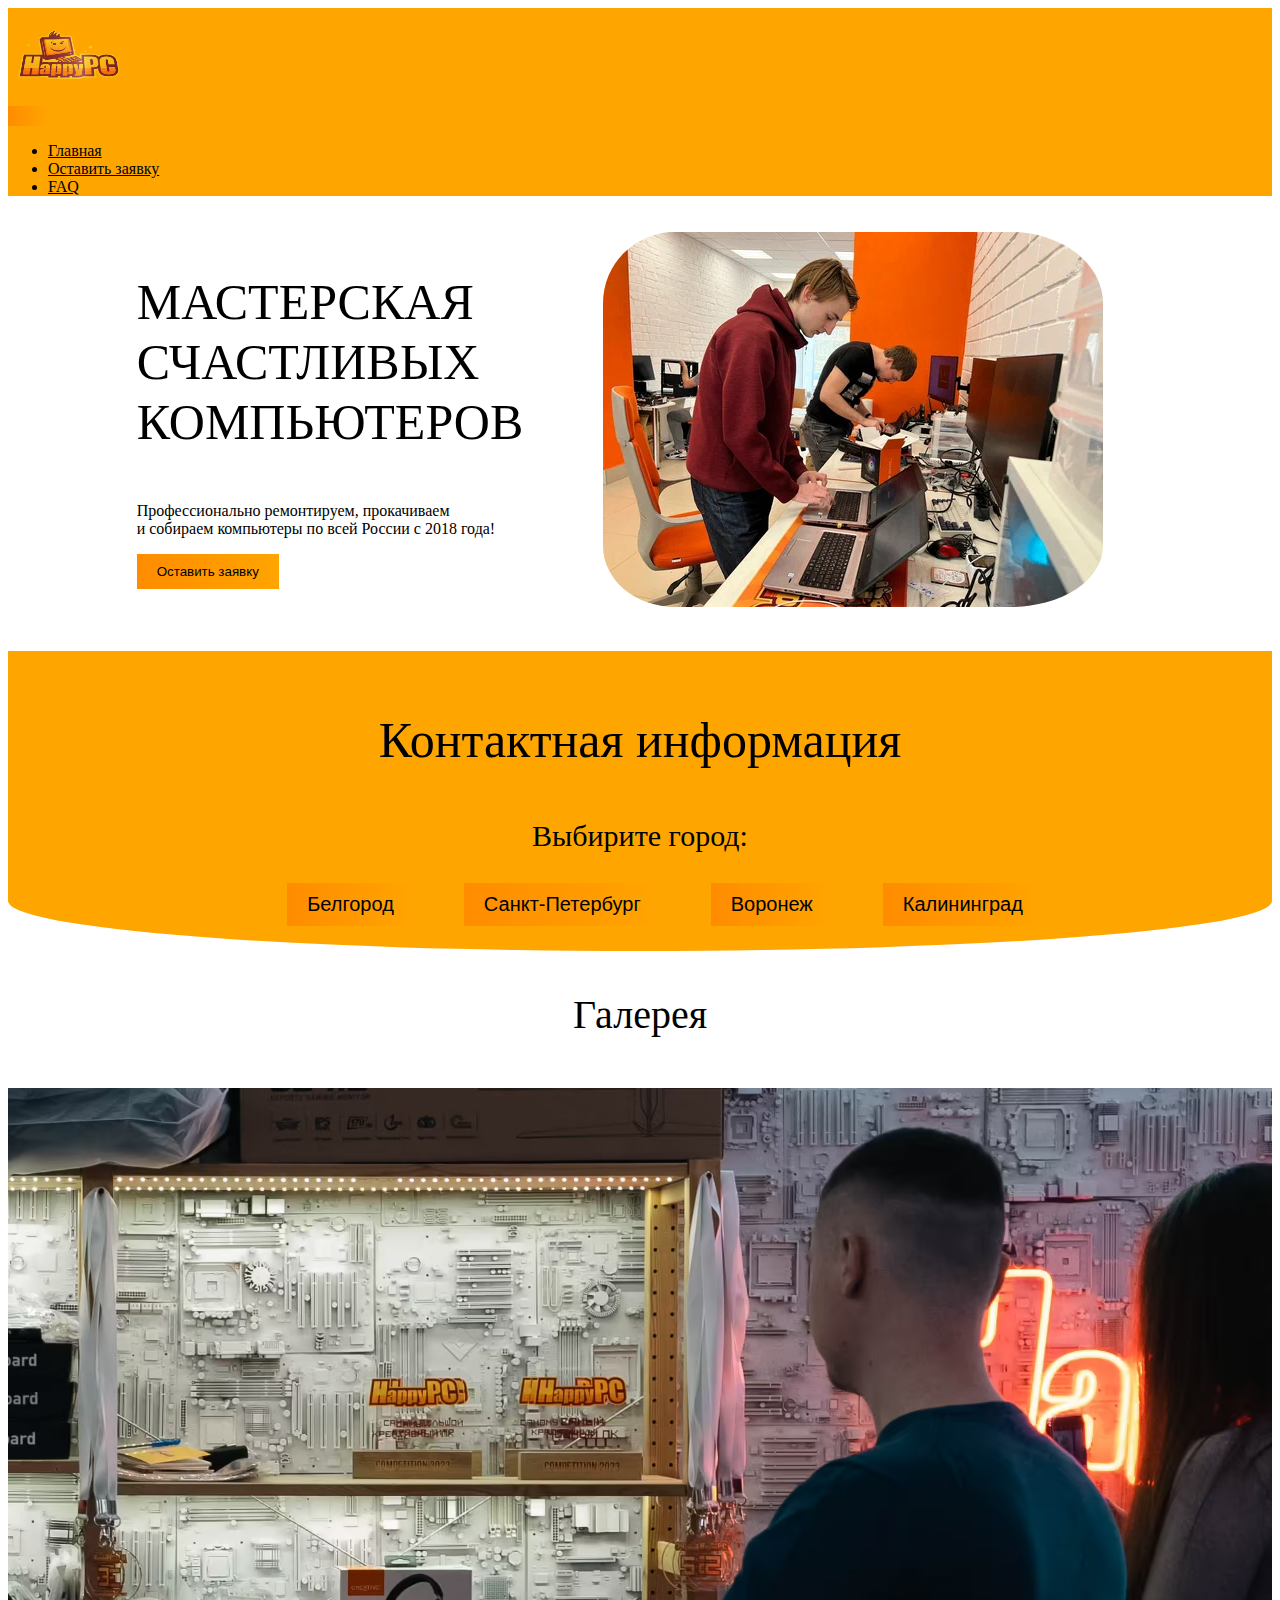
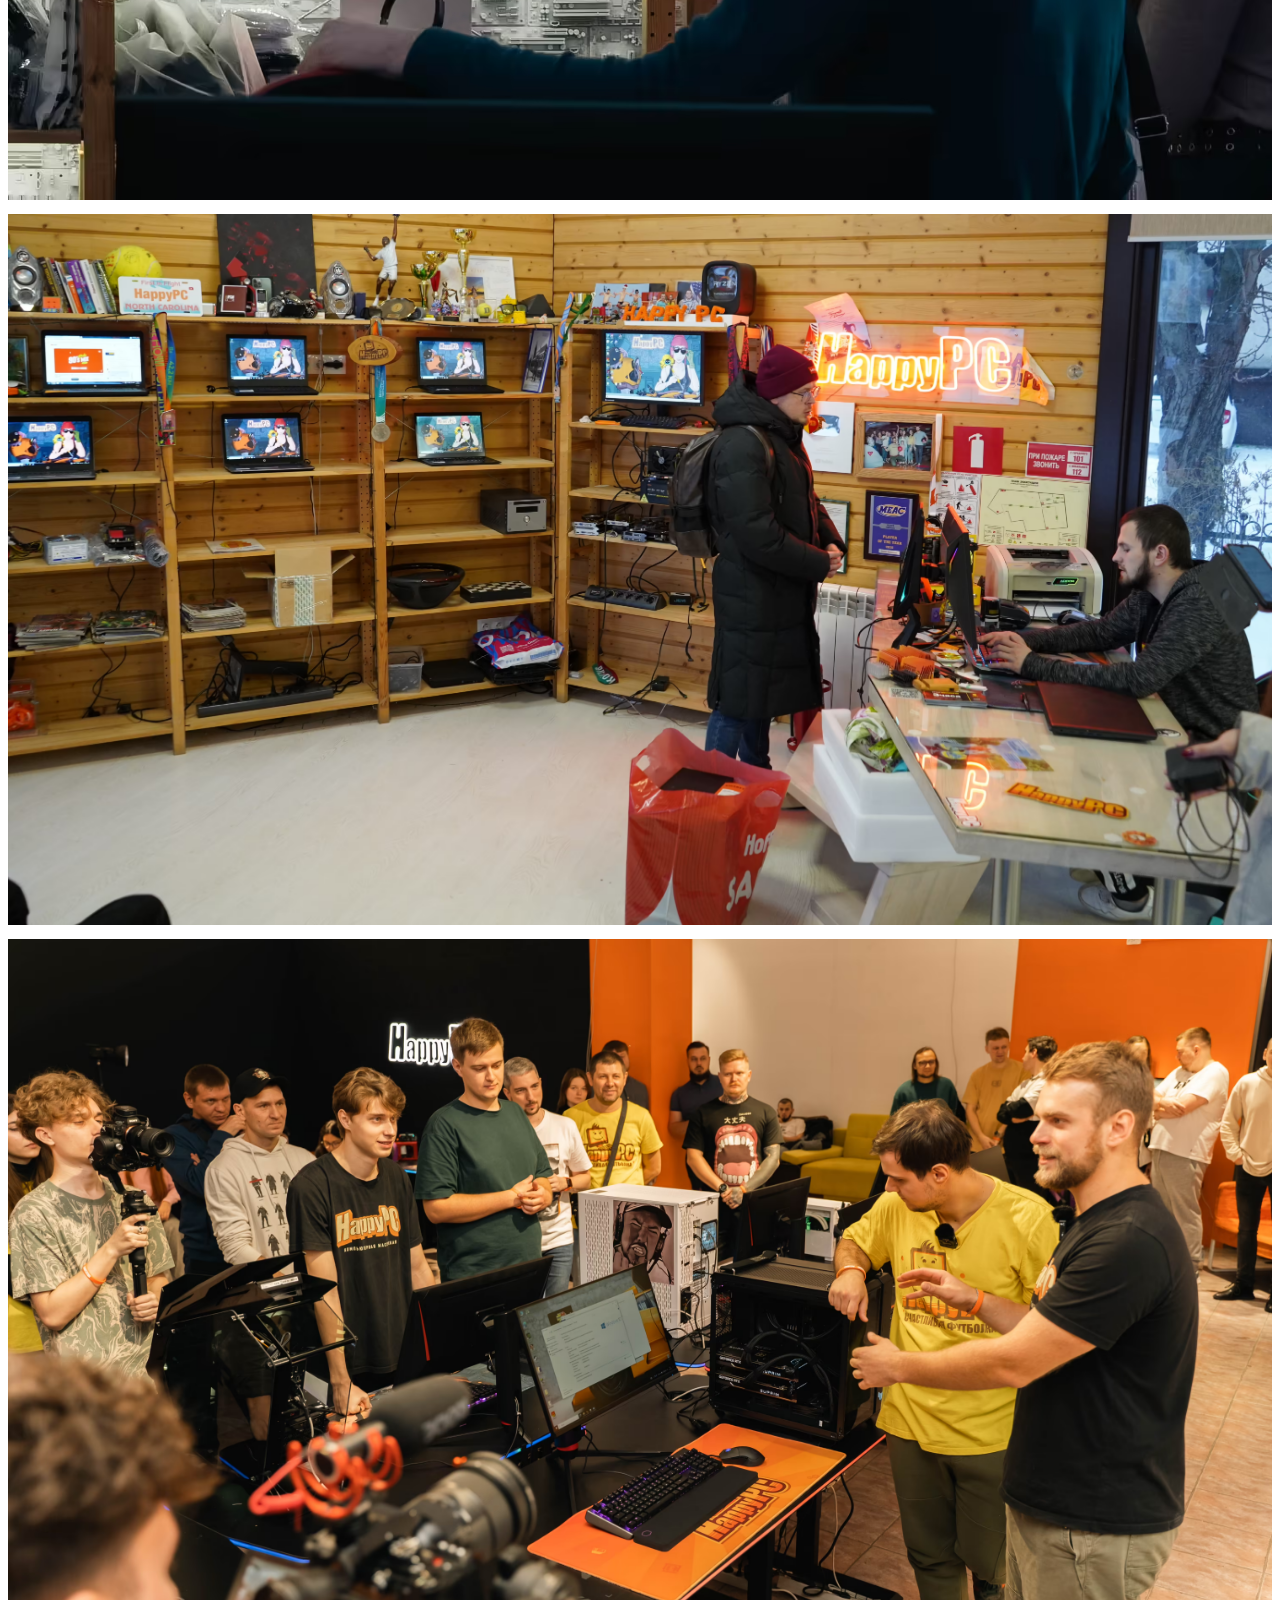
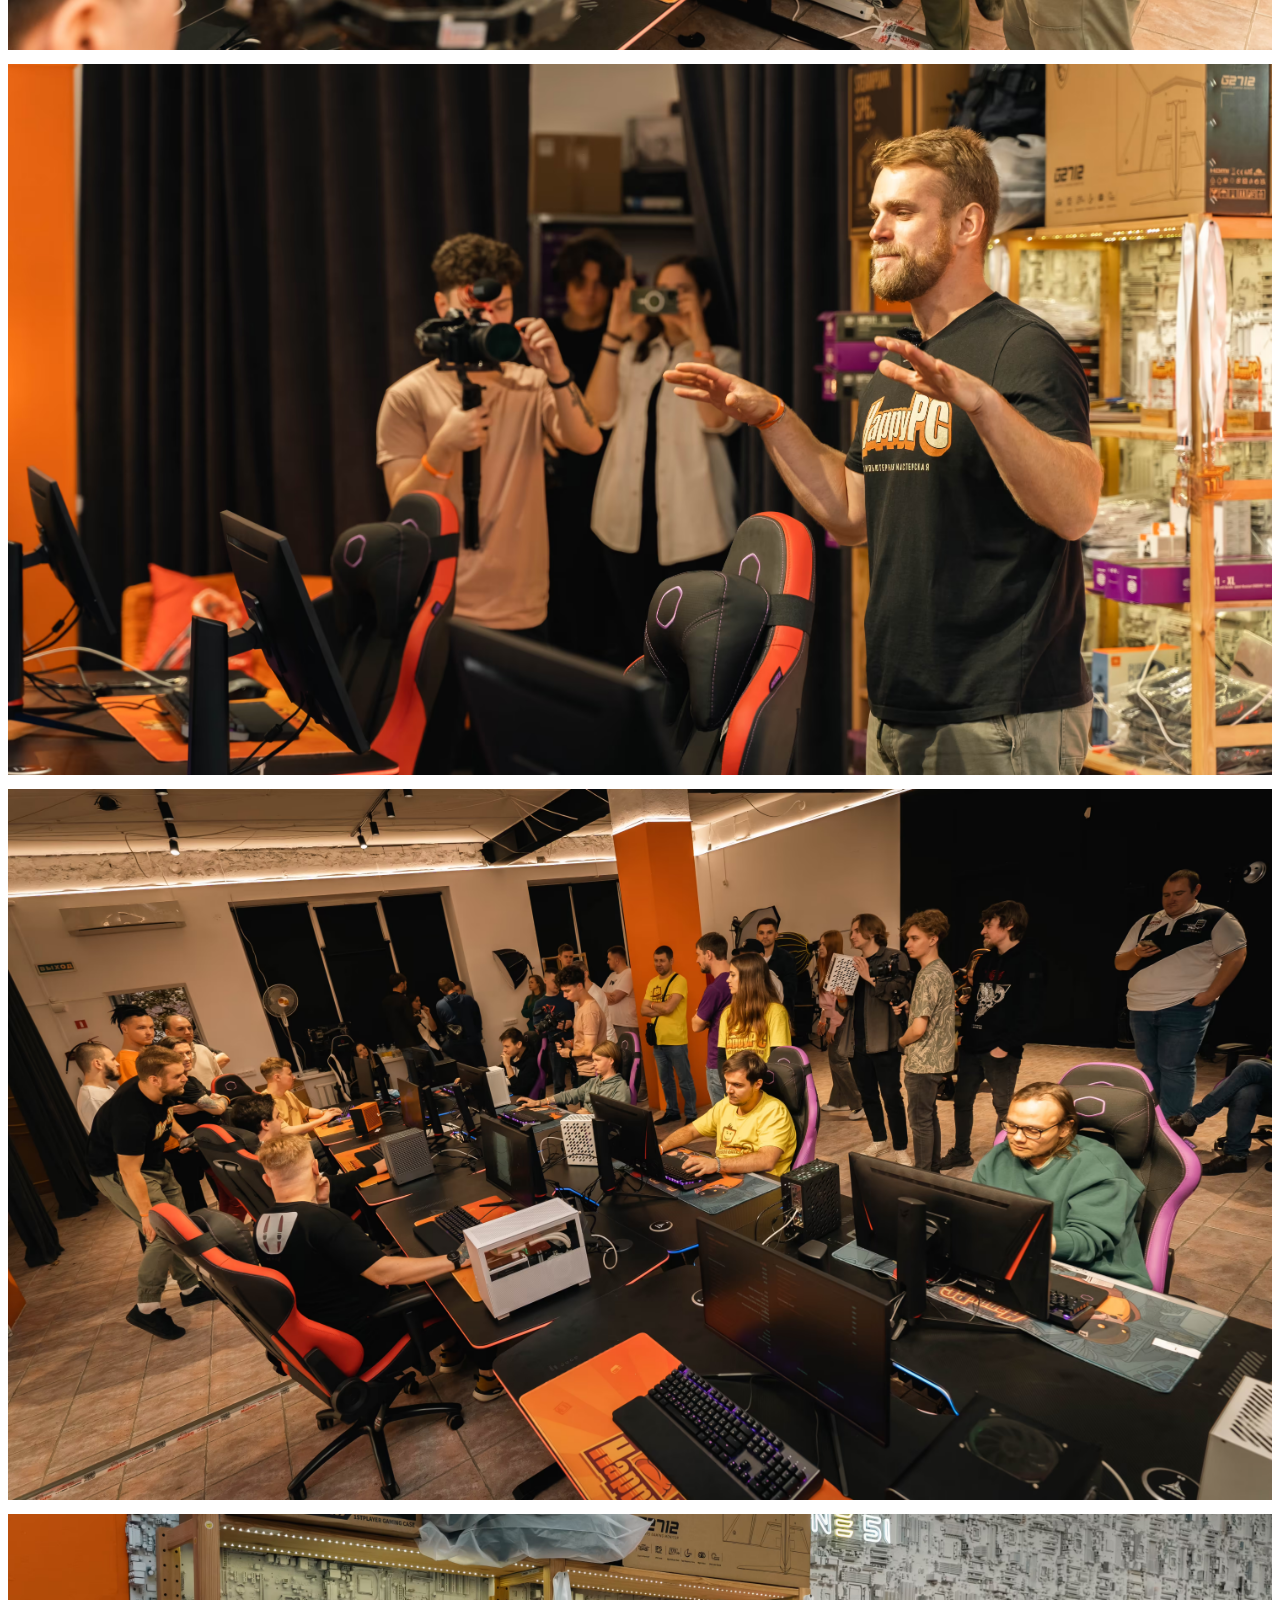
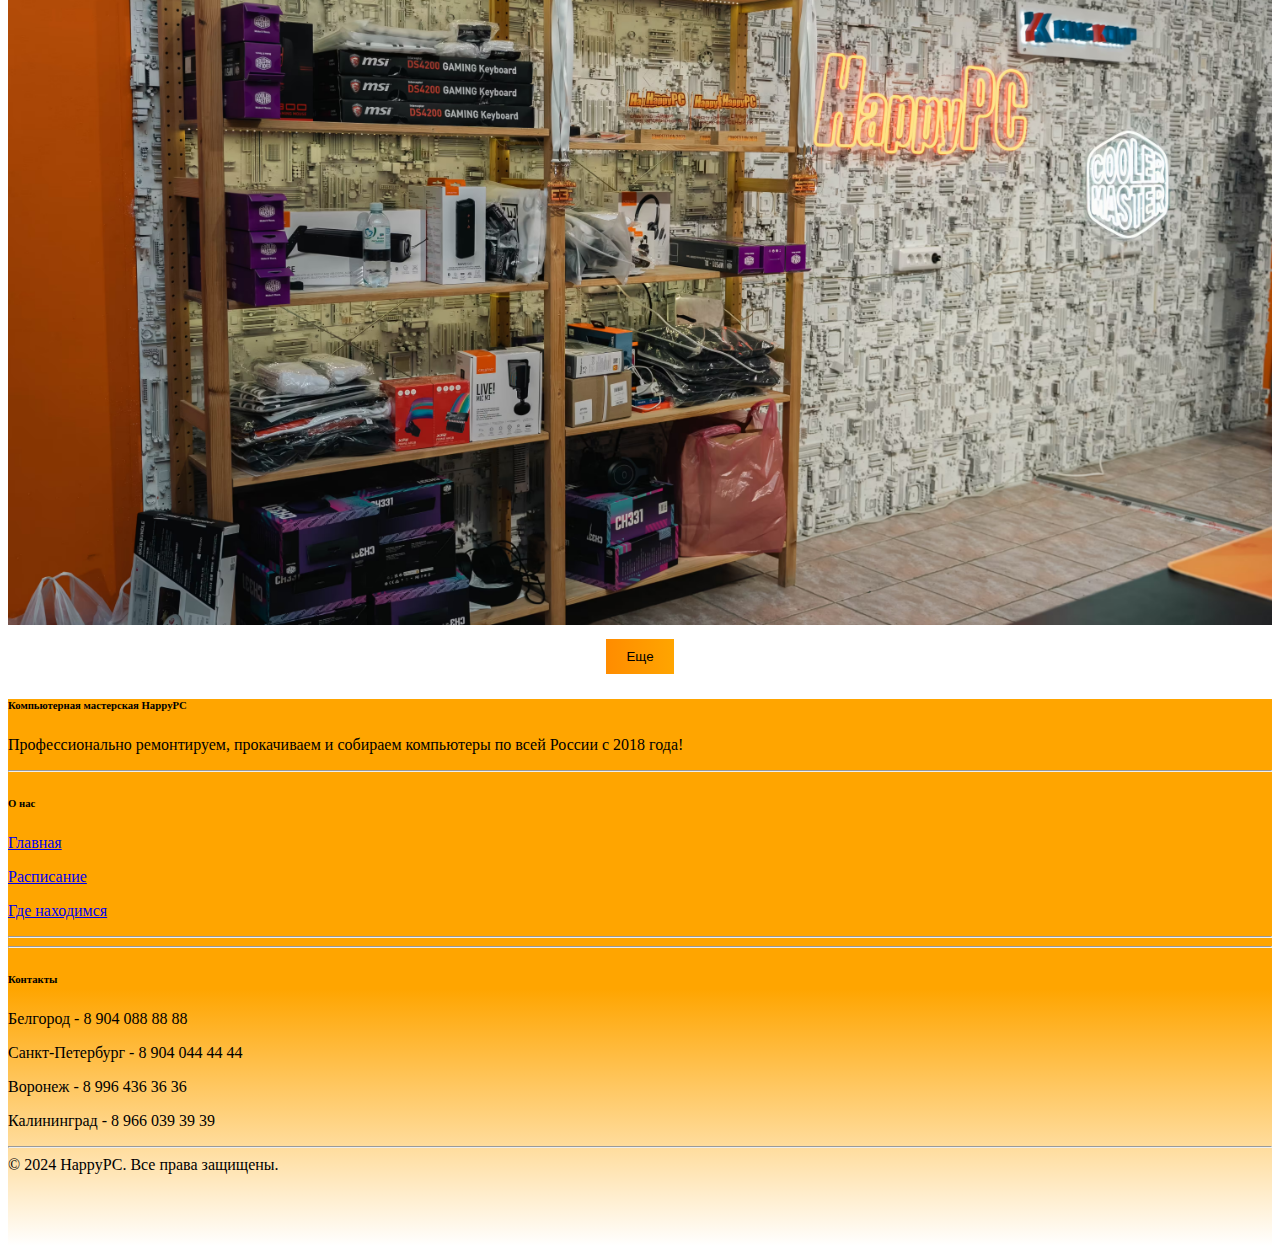
==== commit 6b8f9c34: "commit" ====
--- a/index.html
+++ b/index.html
@@ -39,7 +39,7 @@
       </nav>   
     </header>
         <nav class="main">
-    <div>
+    <div class="text">
         <p class="main_text">МАСТЕРСКАЯ <br>СЧАСТЛИВЫХ <br>КОМПЬЮТЕРОВ</p>
         <p>Профессионально ремонтируем, прокачиваем <br> и собираем компьютеры по всей России с 2018 года!</p>
         <form action="./views/test.html" target="_self">
--- a/style/main.css
+++ b/style/main.css
@@ -16,7 +16,19 @@
 .but1{
     padding-bottom: 10px;
 }
+.additional {
+  width: 100%; /* Занимает всю доступную ширину */
+  max-width: 100%; /* Максимальная ширина для адаптивности */
+  height: auto; /* Автоматическая высота */
+  margin-top: 10px; /* Отступ сверху */
+  opacity: 0;
+  transition: opacity 0.5s ease; /* Плавный переход для непрозрачности */
 
+}
+
+.additional.visible {
+  opacity: 1;
+}
 nav.info{
 background-color: #ffa500;
 border-top-left-radius: 50% -50px;
@@ -57,14 +69,8 @@
 
   .gallery>div>img {
     max-width: 100%;
-    margin: 10px;
-    padding-right: 10px;
-    opacity: 1;
     transition: opacity 0.5s ease; /* Плавный переход для непрозрачности */
-  }
-
-  .additional {
-    opacity: 0; /* Изначальная непрозрачность для дополнительных изображений */
+    margin-top: 10px;
   }
 
   #moreBtn {
@@ -138,11 +144,15 @@
         display: flex;
       }
       
-      .city-map {
-        flex: 1;
+      .flex-container>.city-map {
+        flex: 1 !important;
+        width: 100% !important;
+        min-width: 400px !important; /* Минимальная ширина карты */
+        height: 300px !important;
       }
       
       .city-info {
+
         flex: 2;
         font-size: 20px; /* Увеличиваем размер текста на 25px */
       }--- a/media/adaptatiom.css
+++ b/media/adaptatiom.css
@@ -1,5 +1,58 @@
+
+@media (max-width: 1200px) {
+    .additional {
+        width: 66.5%; 
+        max-width: 100%; 
+        height: auto; 
+        margin-top: 10px; 
+        opacity: 0;
+        transition: opacity 0.5s ease; 
+      }
+}
+
+@media (max-width: 1100px) {
+    .text{
+        margin-left: 20px;
+    }
+}
+@media (max-width: 992px) {
+    .additional {
+        width: 100%; 
+        max-width: 100%; 
+        height: auto; 
+        margin-top: 10px; 
+        opacity: 0;
+        transition: opacity 0.5s ease;
+      }
+}
+
 @media (max-width: 900px) {
     .main_png {
         display: none;
     }
+    .city_but>div>button{
+        font-size: 15px;
+    }
+    .flex-container {
+        flex-direction: column;
+      }
+      
+      
+}
+
+@media (max-width: 800px) {
+
+    .city_but{
+        display: flex;
+        flex-direction: column;
+        text-align: center;
+    }
+    .city_but>div{
+        padding-left: 50px;
+        padding-bottom: 15px;
+    }
+    .city_but>div>button{
+        font-size: 20px;
+    }
+      
 }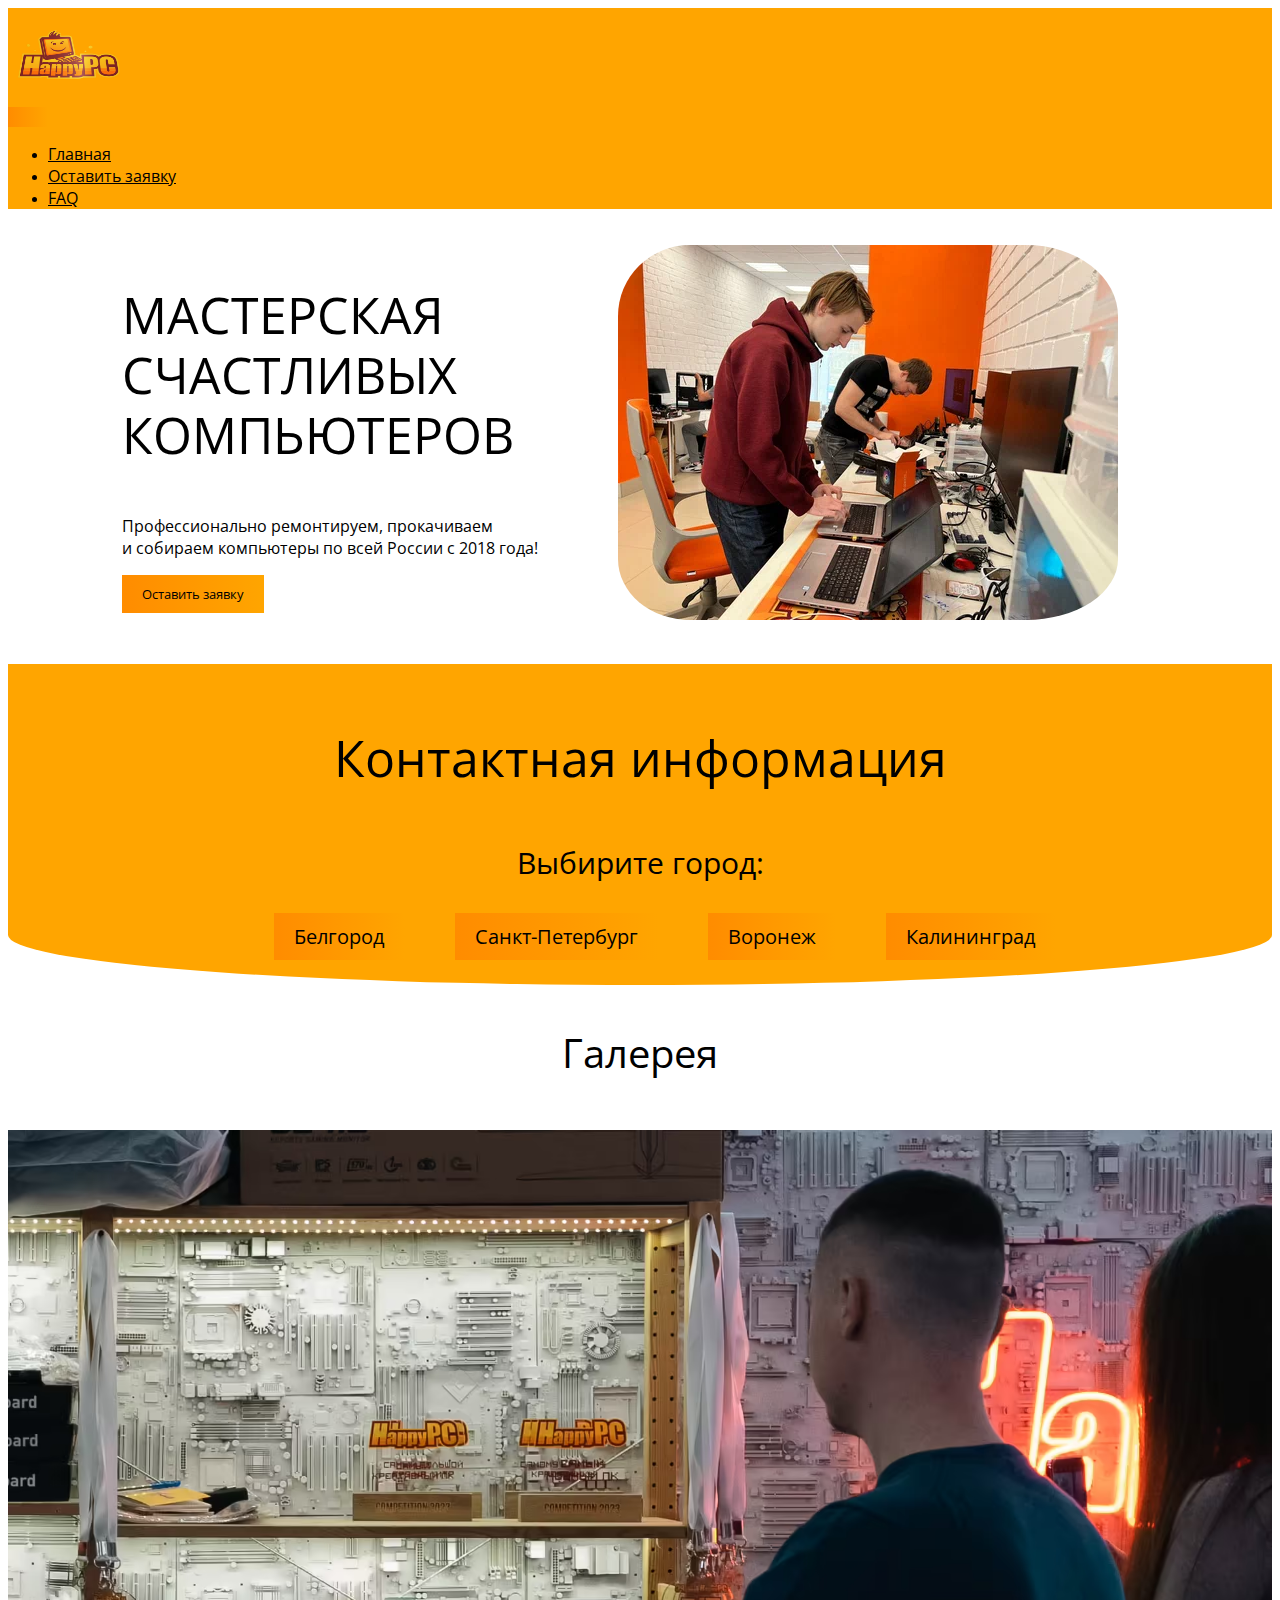
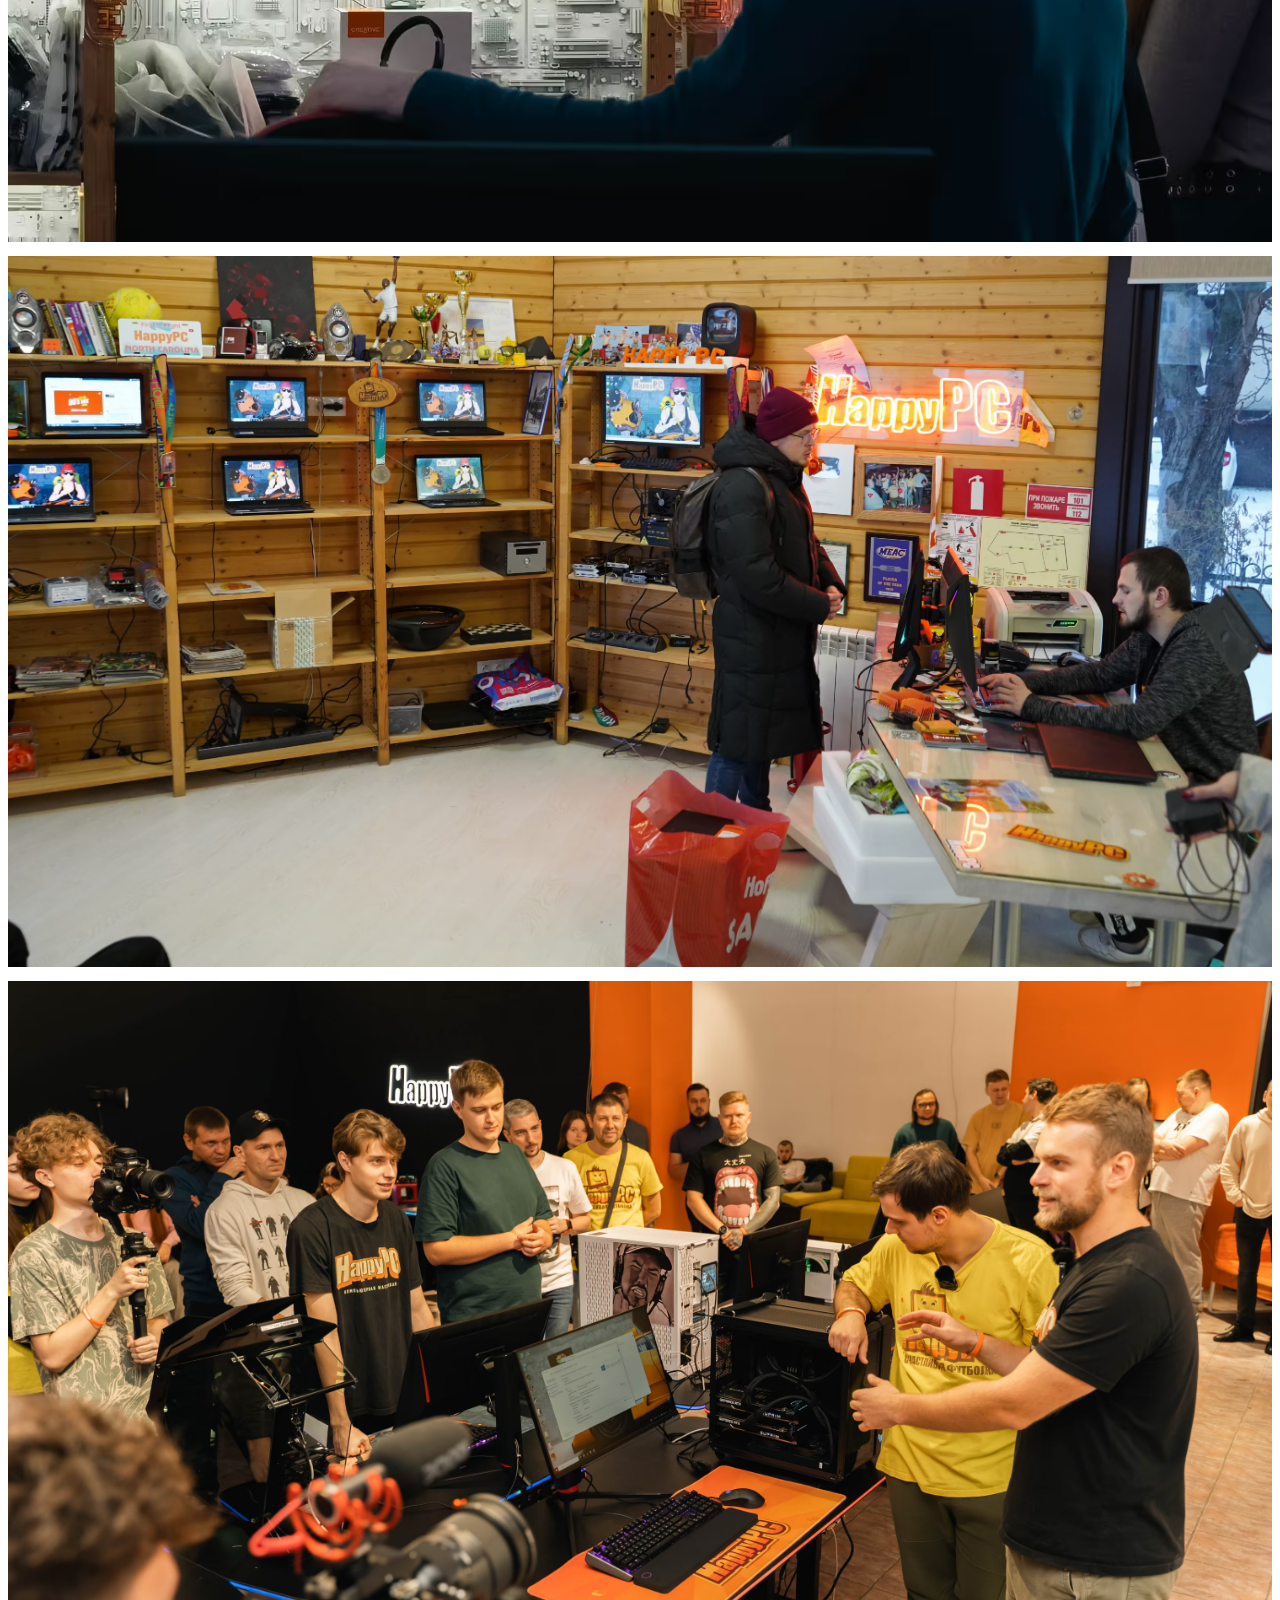
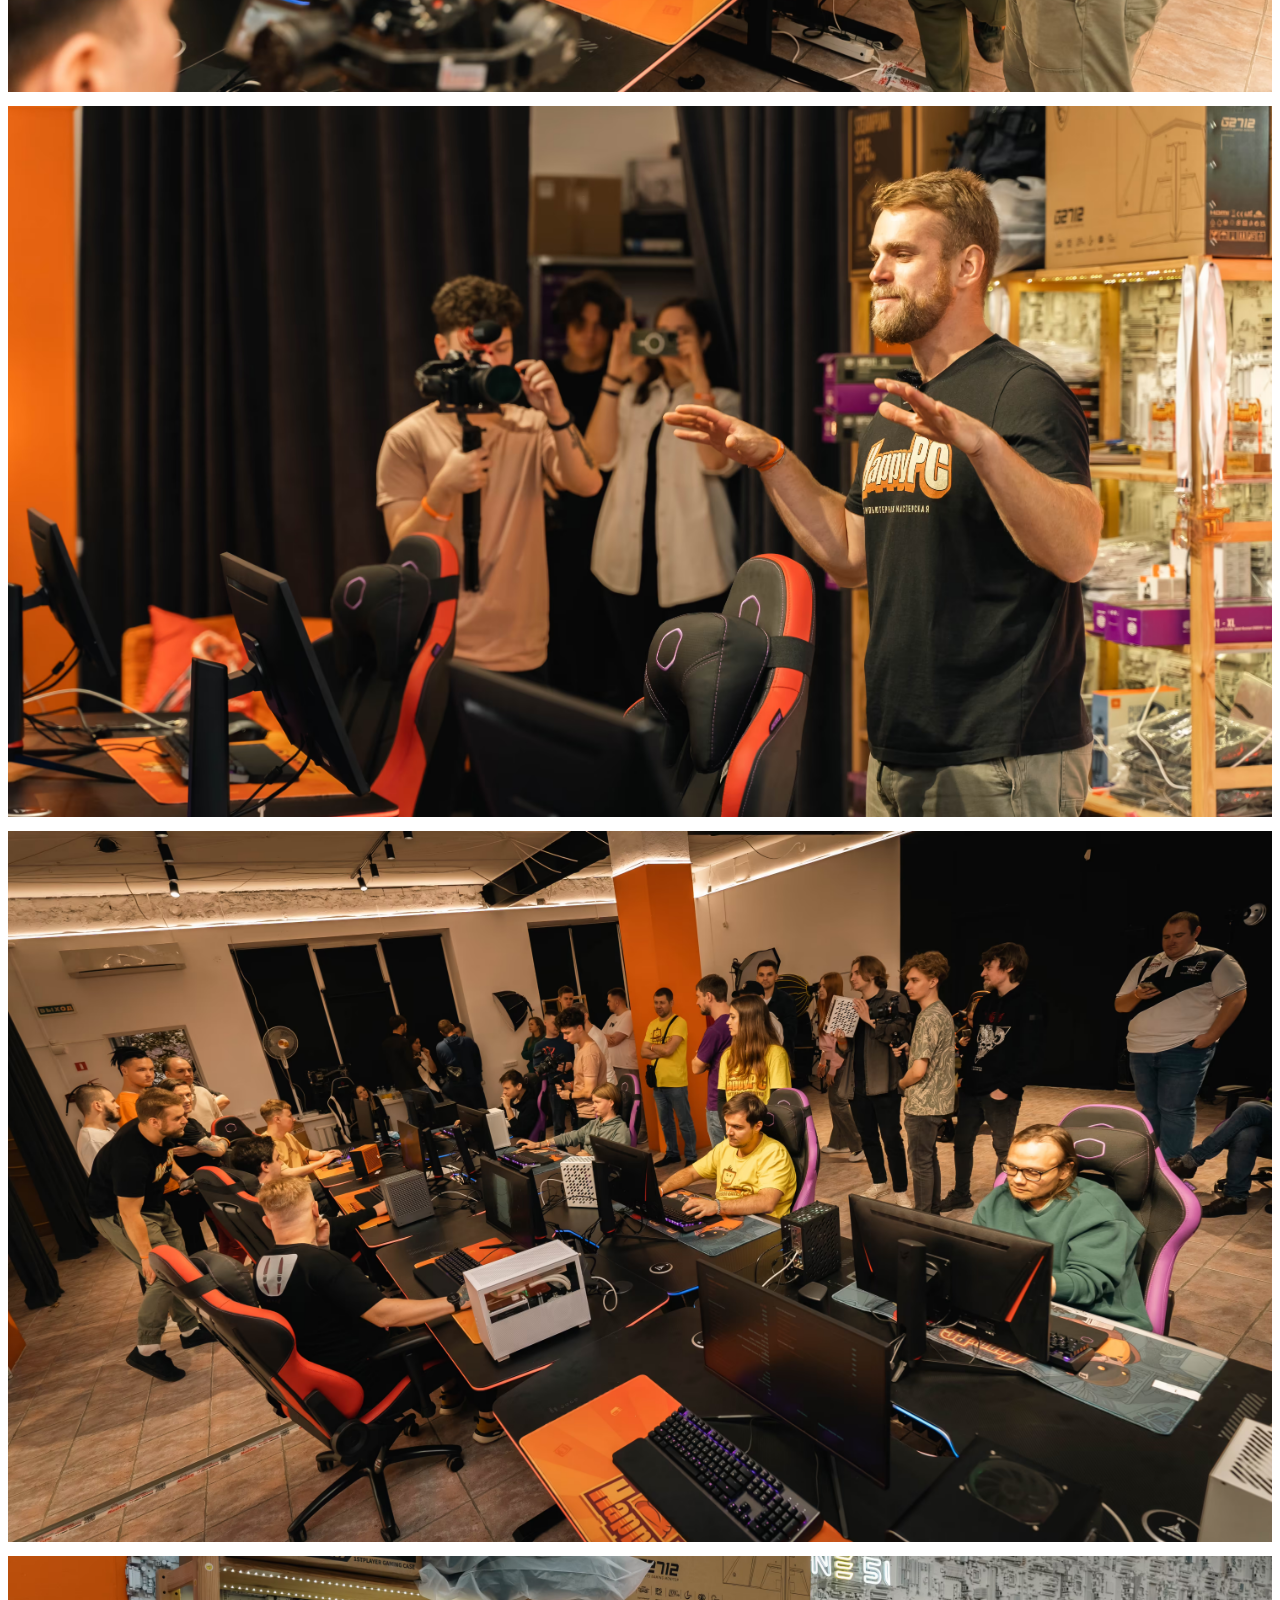
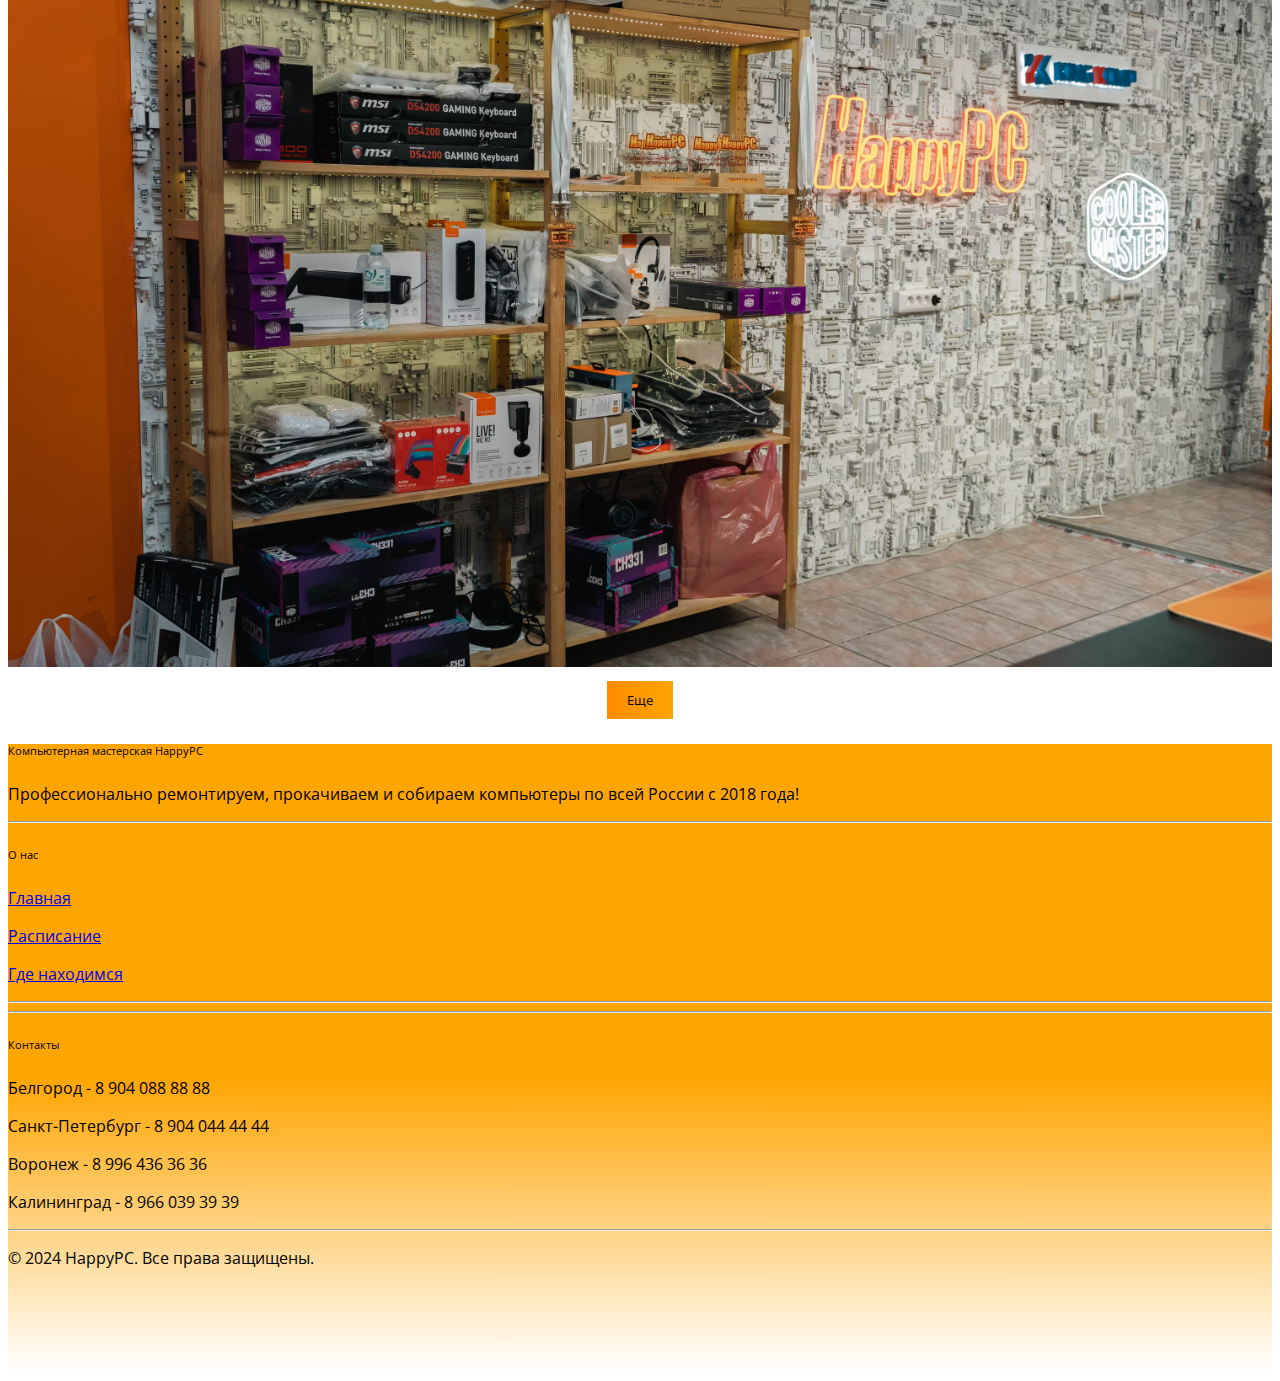
==== commit 8643bf51: "commit" ====
--- a/index.html
+++ b/index.html
@@ -7,6 +7,9 @@
     <link rel="stylesheet" href="./style/main.css">
     <link rel="stylesheet" href="./style/header.css">
     <link rel="stylesheet" href="./media/adaptatiom.css">
+    <link rel="preconnect" href="https://fonts.googleapis.com">
+<link rel="preconnect" href="https://fonts.gstatic.com" crossorigin>
+<link href="https://fonts.googleapis.com/css2?family=Open+Sans:ital,wght@0,300..800;1,300..800&family=Ubuntu:ital,wght@0,300;0,400;0,500;0,700;1,300;1,400;1,500;1,700&display=swap" rel="stylesheet">
     <title>Главная</title>
 </head>
 <body>
@@ -152,7 +155,7 @@
   <div class="row d-flex align-items-center">
     <div class="col-md-7 col-lg-8 text-center text-md-start">
       <div >
-        © 2024 HappyPC. Все права защищены.  
+       <p> © 2024 HappyPC. Все права защищены.  </p>
       </div>
     </div>
     <div class="col-md-5 col-lg-4 ml-lg-0 text-center text-md-end">
--- a/style/main.css
+++ b/style/main.css
@@ -155,4 +155,31 @@
 
         flex: 2;
         font-size: 20px; /* Увеличиваем размер текста на 25px */
-      }+      }
+      p{
+        font-family: "Open Sans", sans-serif;
+        font-weight: 400;
+      }
+      button{
+        font-family: "Open Sans", sans-serif;
+        font-weight: 400;
+      }
+      h2{
+        font-family: "Open Sans", sans-serif;
+        font-weight: 400;
+      }
+      h3{
+        font-family: "Open Sans", sans-serif;
+        font-weight: 400;
+      }
+      a{
+
+        font-family: "Open Sans", sans-serif;
+        font-weight: 400;
+      }
+      h6{
+
+        font-family: "Open Sans", sans-serif;
+        font-weight: 400;
+      }
+     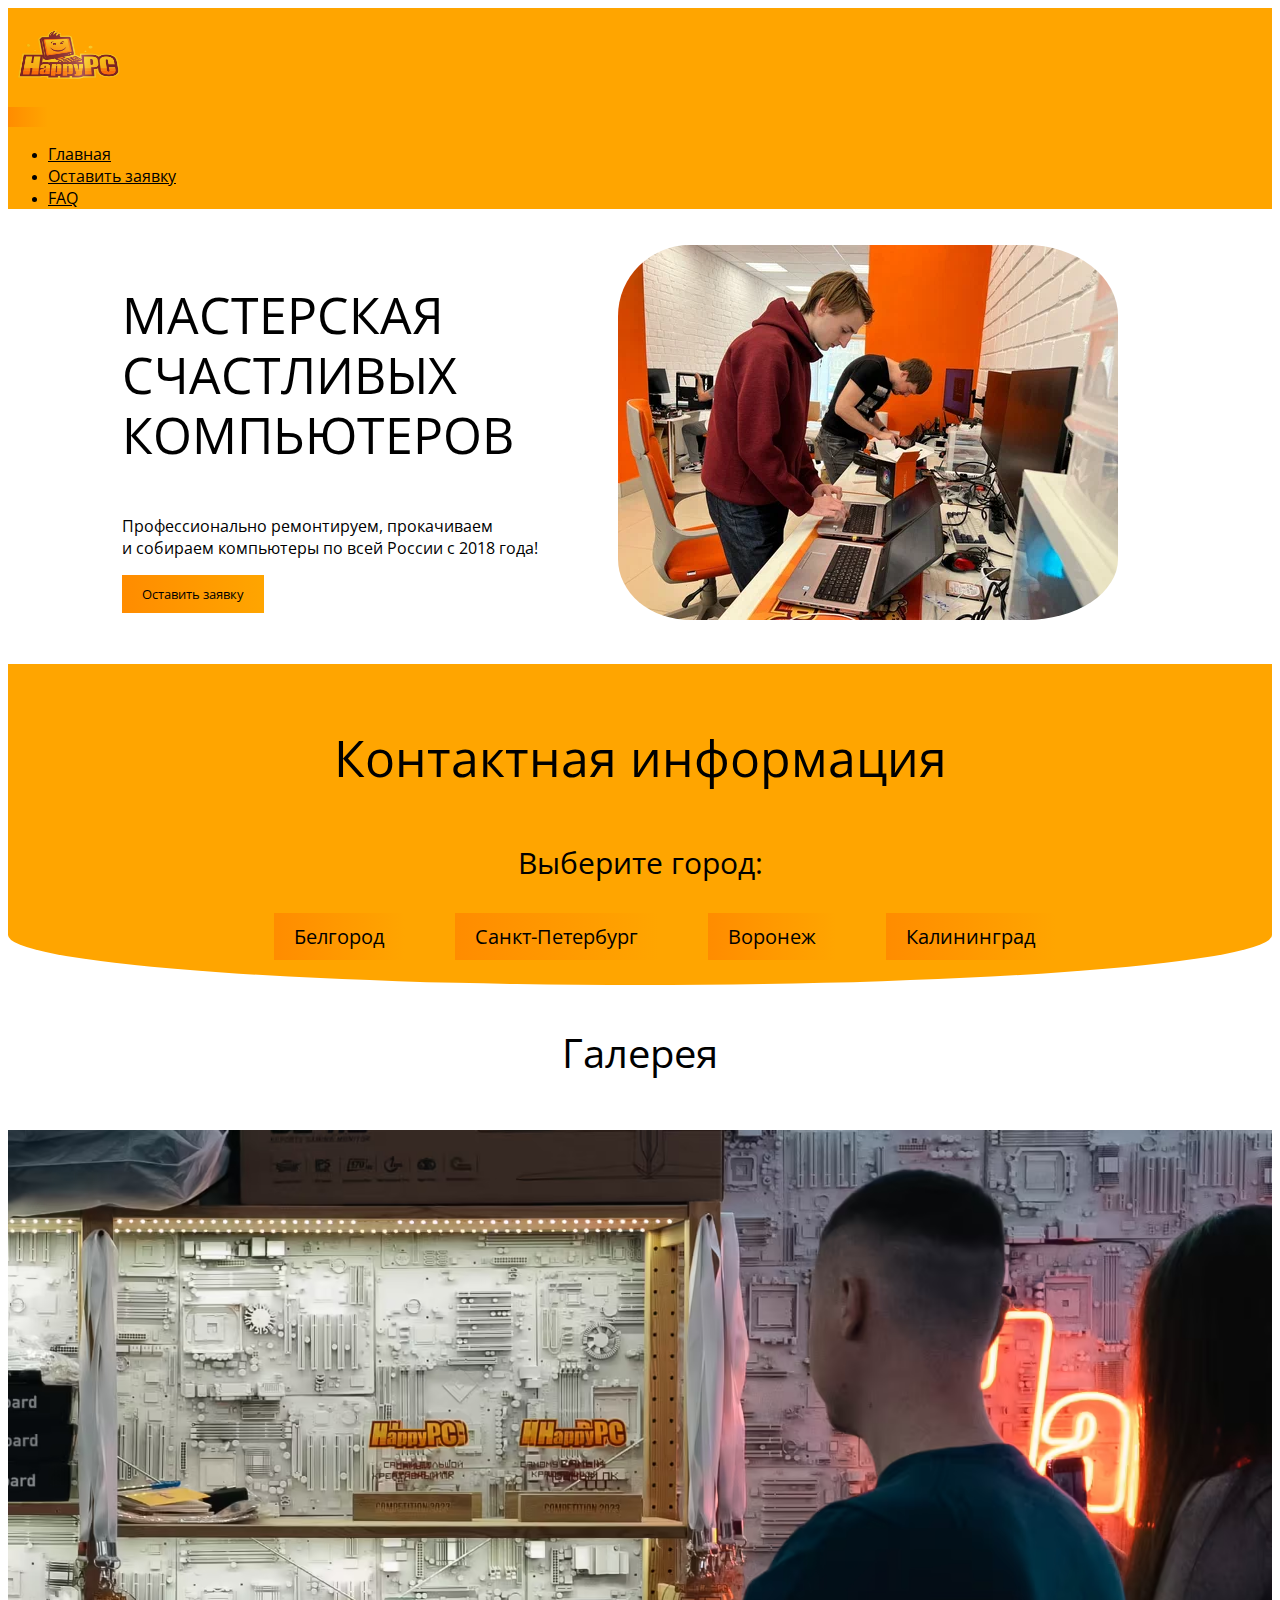
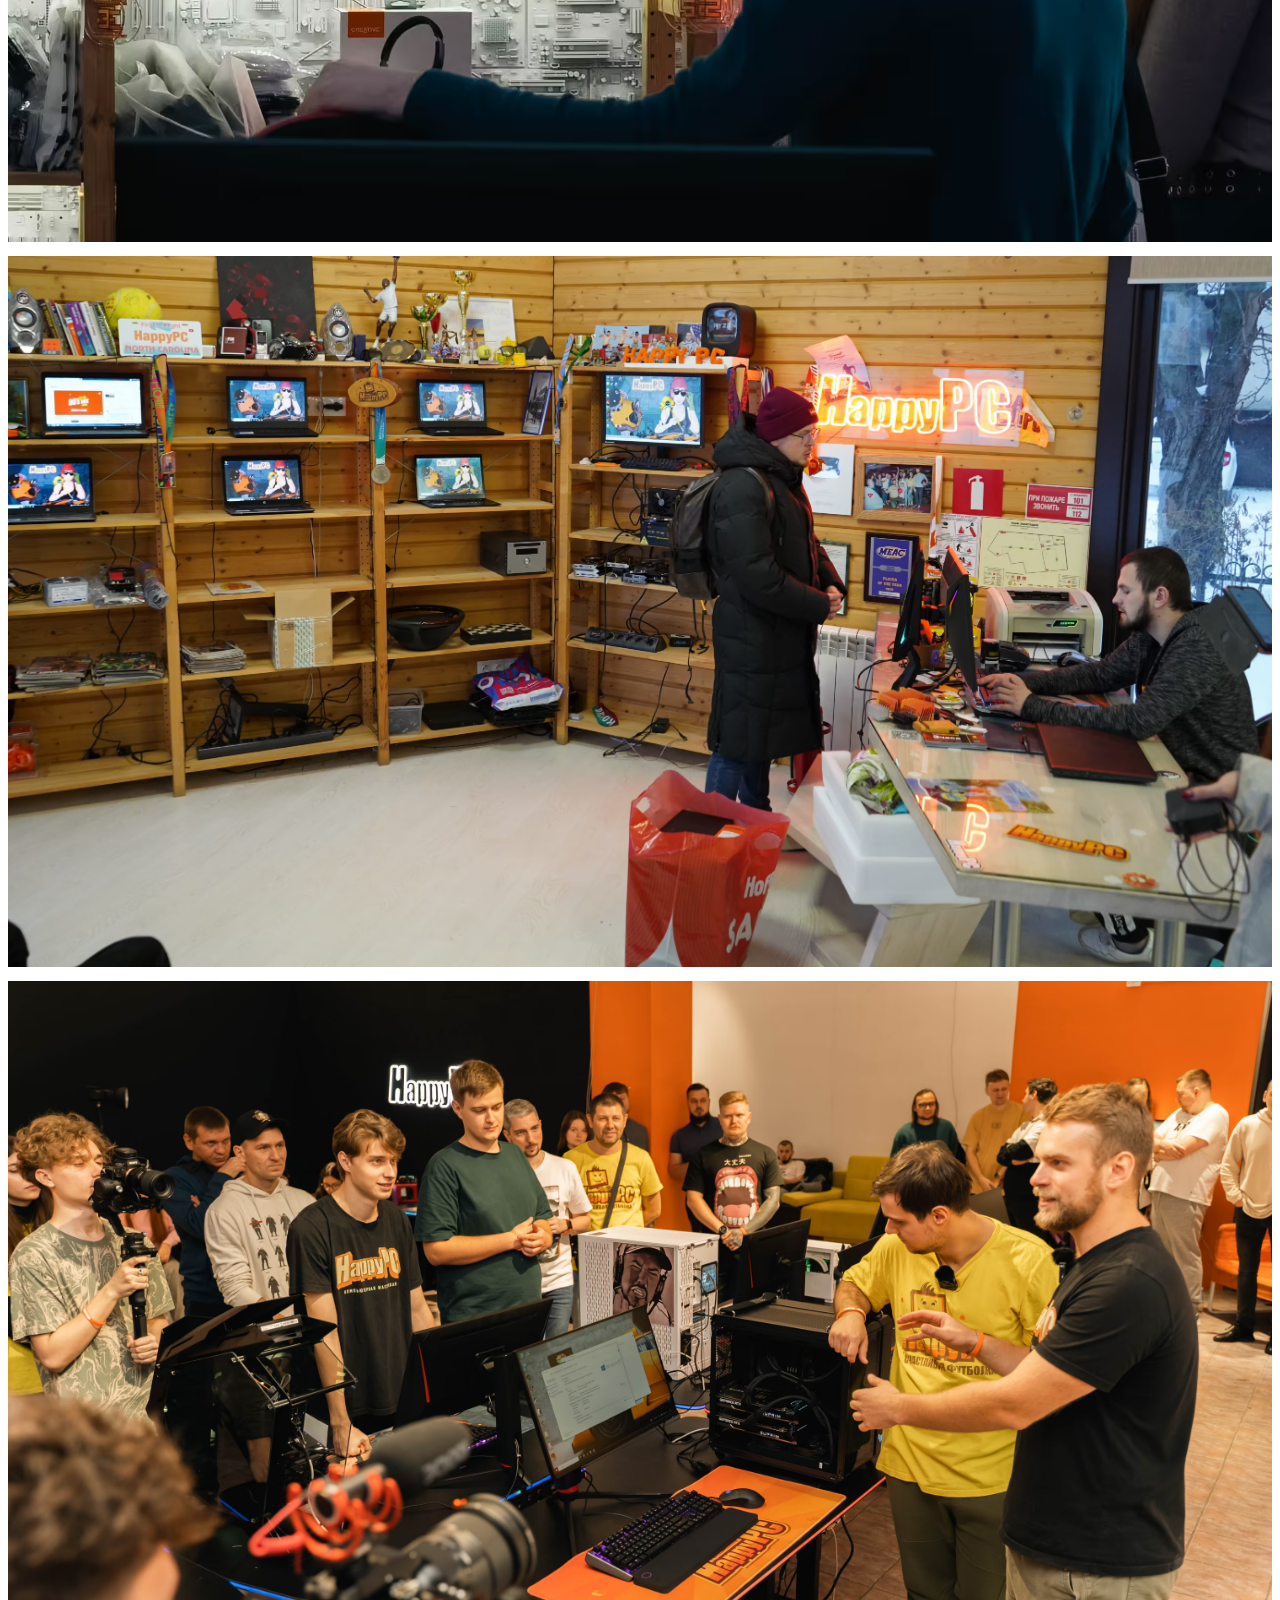
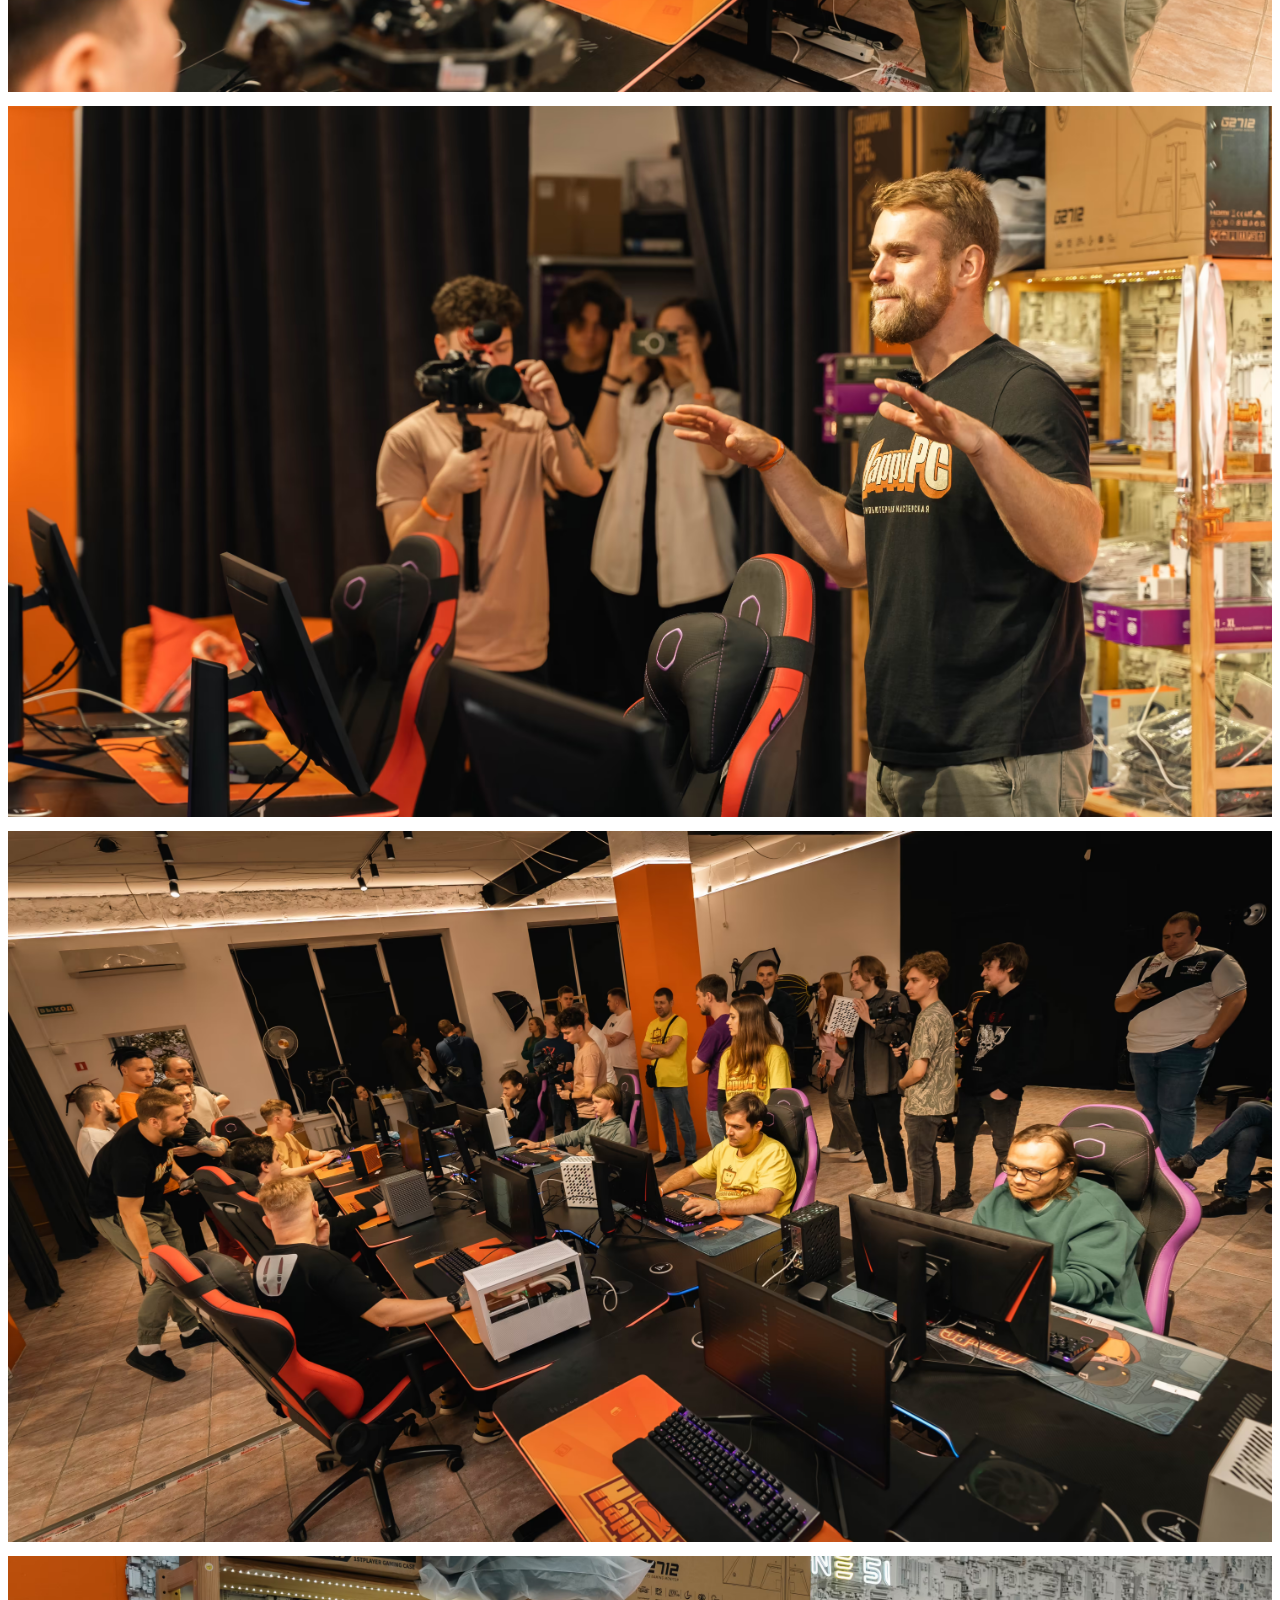
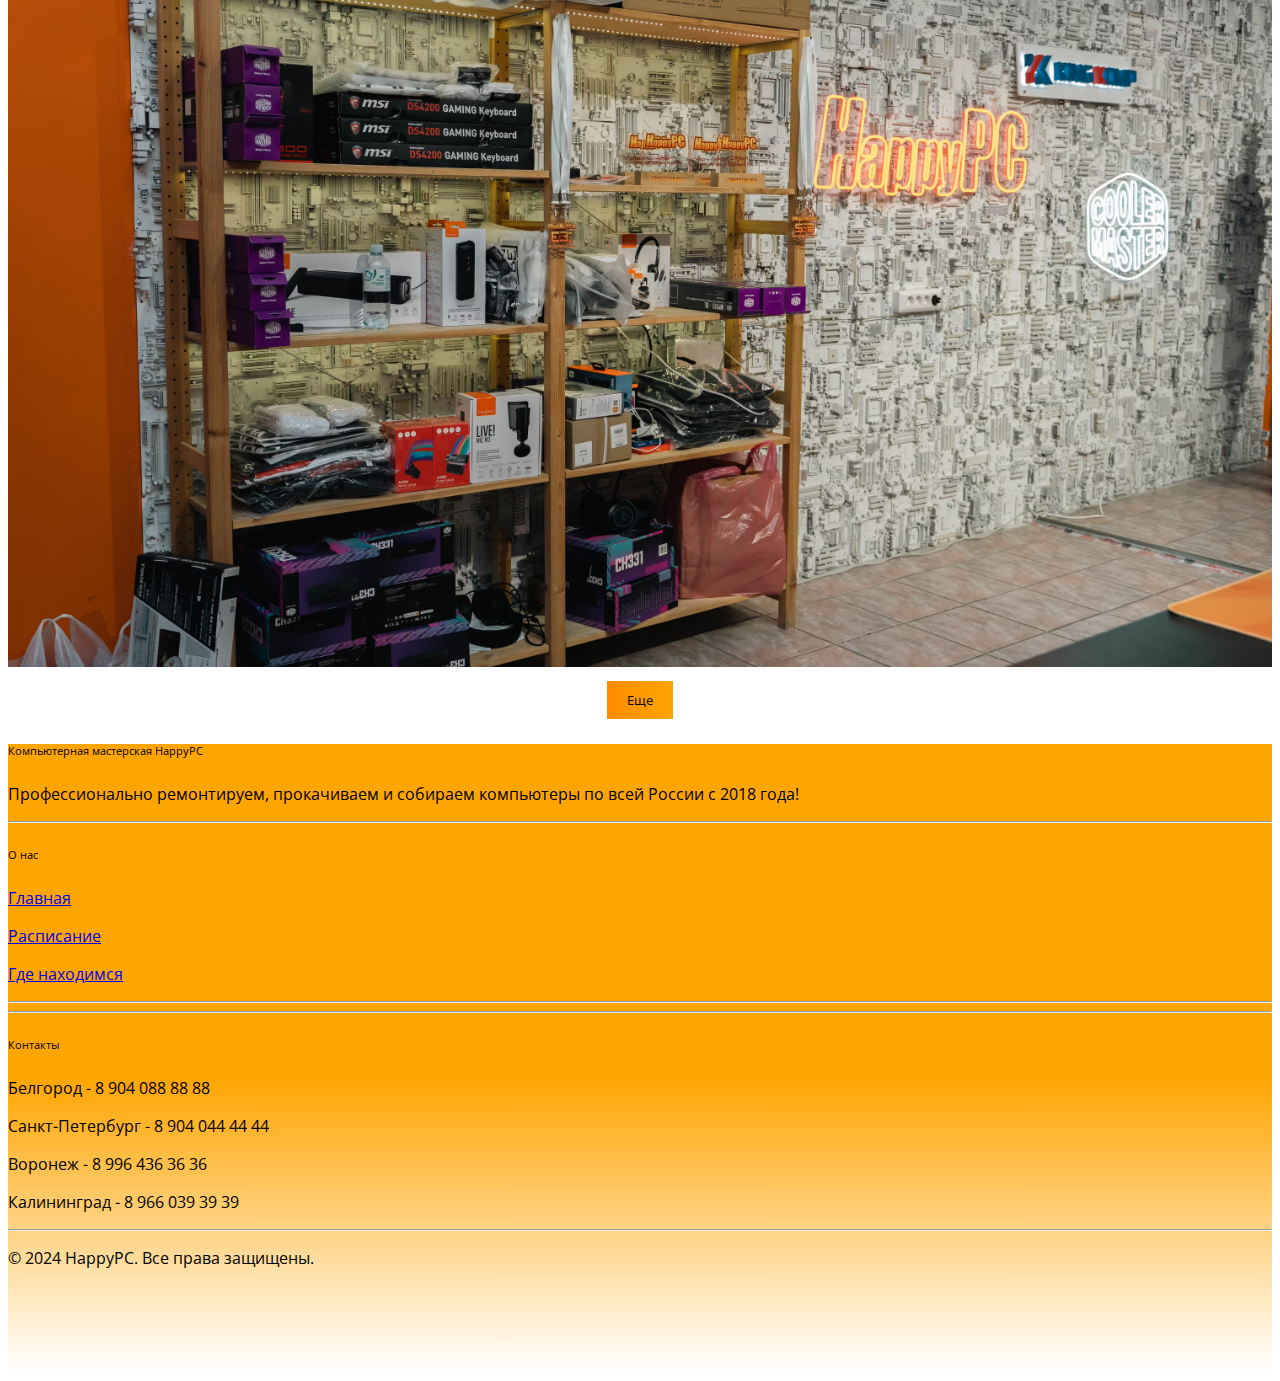
==== commit d72686a0: "commit" ====
--- a/index.html
+++ b/index.html
@@ -58,7 +58,7 @@
 
 <nav class="info" id="contact">
   <p>Контактная информация</p>
-  <div><p>Выбирите город:</p></div>
+  <div><p>Выберите город:</p></div>
   <!-- Кнопки выбора городов -->
 <div class="city_but">
   <div><button onclick="openModal('Белгород')">Белгород</button></div>
